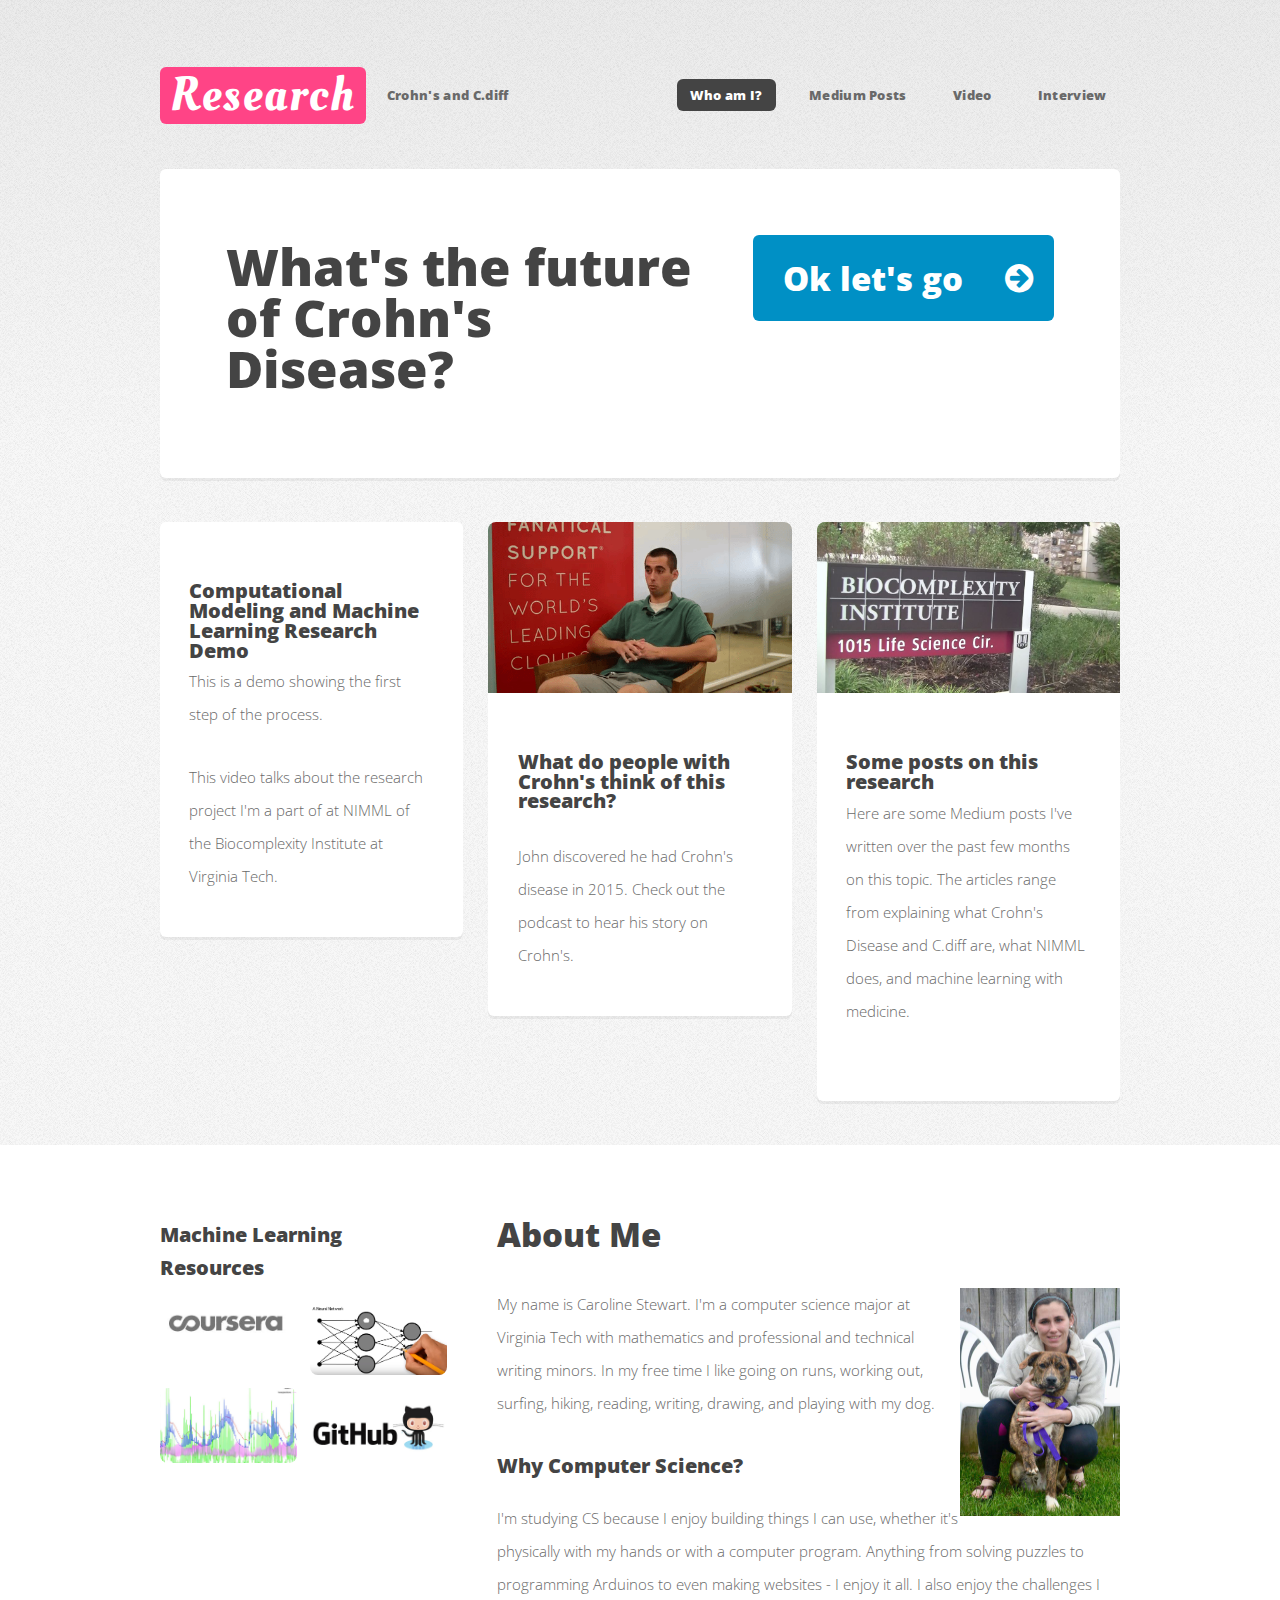
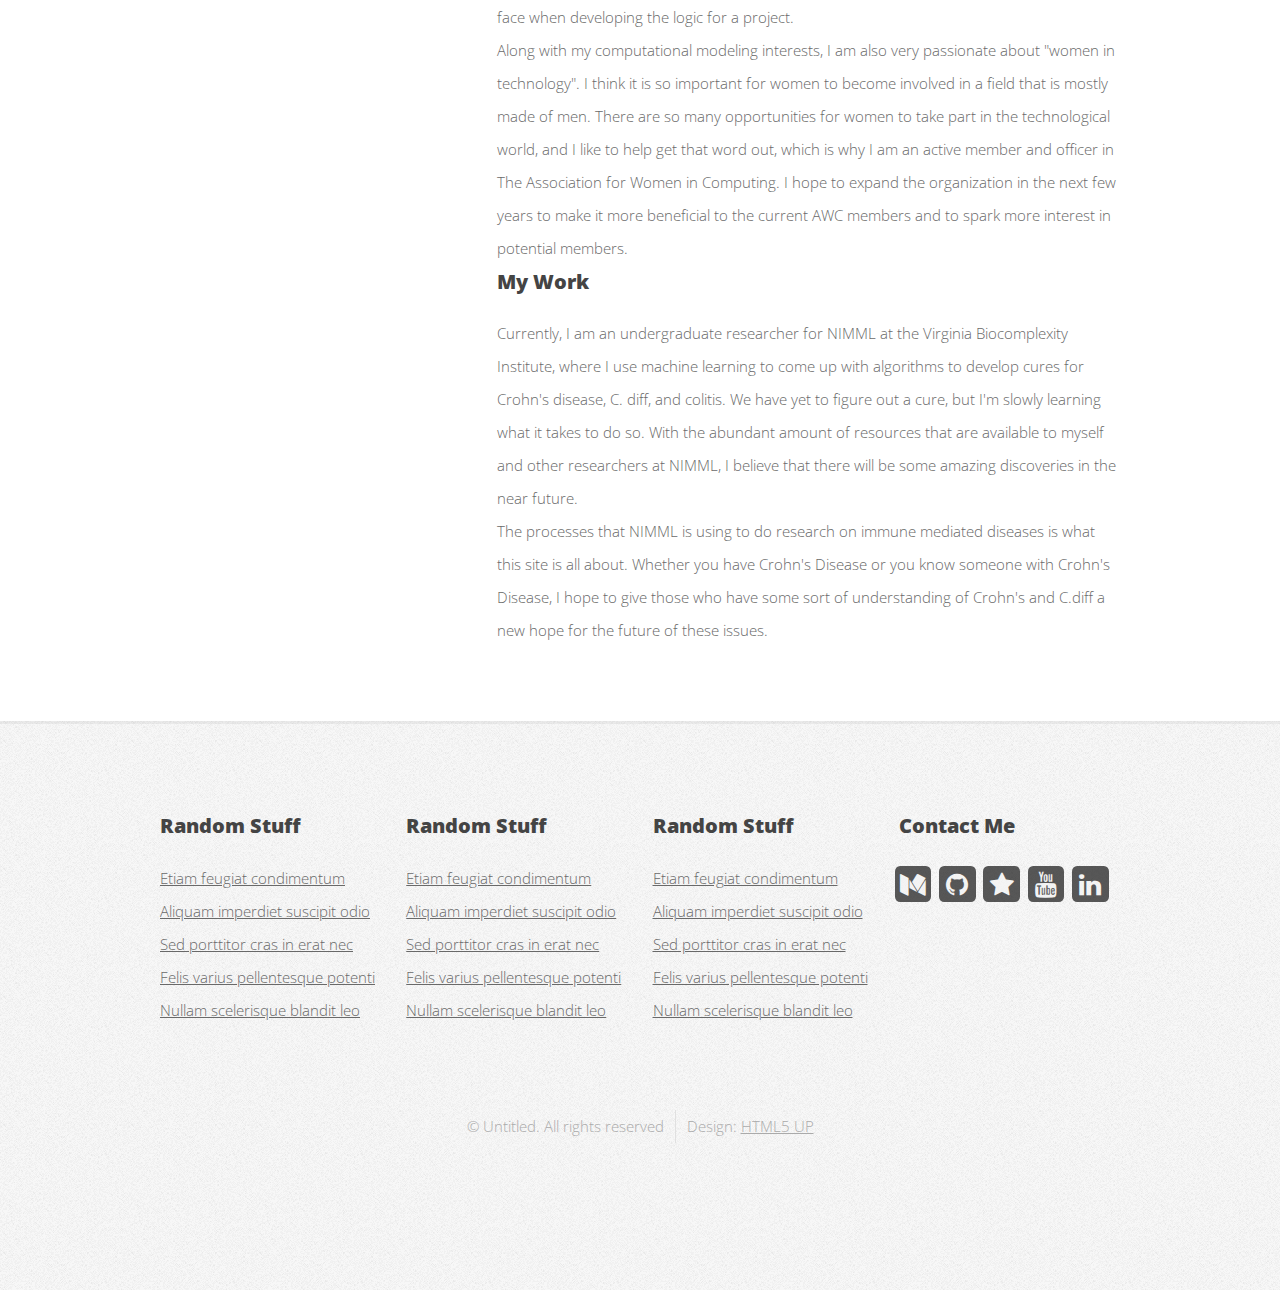
==== index.html @ f662be74 "jon gif" ====
<!DOCTYPE HTML>
<!--
	Caroline Stewart by HTML5 UP
	html5up.net | @ajlkn
	Free for personal and commercial use under the CCA 3.0 license (html5up.net/license)
-->
<html>
	<head>
		<title>Research in Machine Learning and Computational Modeling</title>
		<meta charset="utf-8" />
		<meta name="viewport" content="width=device-width, initial-scale=1" />
		<!--[if lte IE 8]><script src="assets/js/ie/html5shiv.js"></script><![endif]-->
		<link rel="stylesheet" href="assets/css/main.css" />
		<!--[if lte IE 8]><link rel="stylesheet" href="assets/css/ie8.css" /><![endif]-->
	</head>
	<body class="homepage">
		<div id="page-wrapper">

			<!-- Header -->
				<div id="header-wrapper">
					<header id="header" class="container">

						<!-- Logo -->
							<div id="logo">
								<h1><a href="index.html">Research</a></h1>
								<span>Crohn's and C.diff</span>
							</div>

						<!-- Nav -->
							<nav id="nav">
								<ul>
									<li class="current"><a href="#jump">Who am I?</a></li>
									<li>
										<a href="#">Medium Posts</a>
										<ul>
											<li><a href="medium1.html">Understanding IBD: Crohn’s Disease and C. diff</a></li>
											<li><a href="#">What is NIMML?</a></li>
											<li>
												<a href="#">Machine Learning and Medicine</a>
												<!--<ul>
													<li><a href="#">Lorem ipsum dolor</a></li>
													<li><a href="#">Phasellus consequat</a></li>
													<li><a href="#">Magna phasellus</a></li>
													<li><a href="#">Etiam dolore nisl</a></li>
												</ul>-->
											</li>
											<li><a href="#">Host Responses to C.diff</a></li>
											<li><a href="#">Research Summary: Tying It All Together</a></li>

										</ul>
									</li>
									<li><a href="left-sidebar.html">Video</a></li>
									<li><a href="right-sidebar.html">Interview</a></li>
									<!--<li><a href="no-sidebar.html">No Sidebar</a></li>-->
								</ul>
							</nav>

					</header>
				</div>

			<!-- Banner -->
				<div id="banner-wrapper">
					<div id="banner" class="box container">
						<div class="row">
							<div class="7u 12u(medium)">
								<h2>What's the future of Crohn's Disease?</h2>
							</div>
							<div class="5u 12u(medium)">
								<ul>
									<li><a href="#" class="button big icon fa-arrow-circle-right">Ok let's go</a></li>
									<!--<li><a href="#" class="button alt big icon fa-question-circle">More info</a></li>-->
								</ul>
							</div>
						</div>
					</div>
				</div>

			<!-- Features -->
				<div id="features-wrapper">
					<div class="container">
						<div class="row">
							<div class="4u 12u(medium)">

								<!-- Box -->
									<section class="box feature">
										<a href="#" class="image featured"><img src="images/fileparser.gif" alt="" /></a>
										<div class="inner">
											<header>
												<h2>Computational Modeling and Machine Learning Research Demo</h2>
												<p>This is a demo showing the first step of the process.</p>
											</header>
											<p>This video talks about the research project I'm a part of at NIMML of the Biocomplexity Institute at Virginia Tech.</p>
										</div>
									</section>

							</div>
							<div class="4u 12u(medium)">

								<!-- Box -->
									<section class="box feature">

										<a href="#" class="image featured"><img src="images/jon.gif" alt="" /></a>
										<div class="inner">
											<header>
												<h2>What do people with Crohn's think of this research?</h2>
												<!--<p>Listen to what John Volk has to say.</p>-->
											</header>
											<p>John discovered he had Crohn's disease in 2015. Check out the podcast to hear his story on Crohn's.</p>
										</div>
									</section>

							</div>
							<div class="4u 12u(medium)">

								<!-- Box -->
									<section class="box feature">
										<a href="#" class="image featured"><img src="images/VBI.JPG" alt=""></a>
										<div class="inner">
											<header>
												<h2>Some posts on this research</h2>
												<p>Here are some Medium posts I've written over the past few months on this topic. The articles range from explaining what Crohn's Disease and C.diff are, what NIMML does, and machine learning with medicine.</p>
											</header>
										</div>
									</section>

							</div>
						</div>
					</div>
				</div>

			<!-- Main -->
				<div id="main-wrapper">
					<div class="container">
						<div class="row 200%">
							<div class="4u 12u(medium)">

								<!-- Sidebar -->
									<div id="sidebar">
										<section class="widget thumbnails">
											<h3>Machine Learning Resources</h3>
											<div class="grid">
												<div class="row 50%">
													<div class="6u"><span title="Coursera Machine Learning Online Course"><a href="https://www.coursera.org/learn/machine-learning" target="_blank" class="image fit"><img src="images/coursera.JPG" alt="" /></a></span></div>
													<div class="6u"><span title="'What is machine learning?' YouTube Video"><a href="https://www.youtube.com/watch?v=WXHM_i-fgGo" target="_blank" class="image fit"><img src="images/youtube.JPG" alt="" /></a></span></div>
													<div class="6u"><span title="4 Self-Study Machine Learning Projects"><a href="http://machinelearningmastery.com/self-study-machine-learning-projects/" target="_blank" class="image fit"><img src="images/ML.JPG" alt="" /></a></span></div>
													<div class="6u"><span title="josephmisiti's 'Awesome Machine Learning' GitHub Blogs and Posts"><a href="https://github.com/josephmisiti/awesome-machine-learning" target="_blank" class="image fit"><img src="images/GH.png" alt="" /></a></span></div>

													<!--<div class="6u"><a href="#" class="image fit"><img src="images/pic06.jpg" alt="" /></a></div>-->
													<!--<div class="6u"><a href="#" class="image fit"><img src="images/pic07.jpg" alt="" /></a></div>
												</div>
											</div>
											<a href="#" class="button icon fa-file-text-o">More</a>-->
										</section>
									</div>

							</div>
							<div class="8u 12u(medium) important(medium)">

								<!-- Content -->
									<div id="content">
										<section class="last">
											<h2><A NAME="jump">About Me</A></h2>
											<p><img src="images/yogi.jpg" alt="Yogi" align="right" style="width:160px;height:228px;">My name is Caroline Stewart. I'm a computer science major at Virginia Tech with mathematics and professional and technical writing minors.
												In my free time I like going on runs, working out, surfing, hiking, reading, writing, drawing, and playing with my dog. <br>
											<h3>Why Computer Science?</h3>
											I'm studying CS because I enjoy building things I can use, whether it's physically with my hands or with a computer program.
											Anything from solving puzzles to programming Arduinos to even making websites - I enjoy it all.
											I also enjoy the challenges I face when developing the logic for a project.<br>
											Along with my computational modeling interests, I am also very passionate about "women in technology". I think it is so important for women to become involved in a field that is mostly made of men.
											There are so many opportunities for women to take part in the technological world, and I like to help get that word out, which is why I am an active member and officer in The Association for Women in Computing.
											I hope to expand the organization in the next few years to make it more beneficial to the current AWC members and to spark more interest in potential members. <br>
											<h3>My Work</h3>
								      Currently, I am an undergraduate researcher for NIMML at the Virginia Biocomplexity Institute, where I use machine learning to come up with algorithms to develop cures for Crohn's disease, C. diff, and colitis.
								      We have yet to figure out a cure, but I'm slowly learning what it takes to do so. With the abundant amount of resources that are available to myself and other researchers at NIMML, I believe that there will be some amazing discoveries in the near future.<br>
											The processes that NIMML is using to do research on immune mediated diseases is what this site is all about. Whether you have Crohn's Disease or you know someone with Crohn's Disease, I hope to give those who have some sort of understanding of Crohn's and C.diff a new hope for the future of these issues.
											</p>
											<!--<a href="#" class="button icon fa-arrow-circle-right">Continue Reading</a>-->
										</section>
									</div>

							</div>
						</div>
					</div>
				</div>

			<!-- Footer -->
				<div id="footer-wrapper">
					<footer id="footer" class="container">
						<div class="row">
							<div class="3u 6u(medium) 12u$(small)">

								<!-- Links -->
									<section class="widget links">
										<h3>Random Stuff</h3>
										<ul class="style2">
											<li><a href="#">Etiam feugiat condimentum</a></li>
											<li><a href="#">Aliquam imperdiet suscipit odio</a></li>
											<li><a href="#">Sed porttitor cras in erat nec</a></li>
											<li><a href="#">Felis varius pellentesque potenti</a></li>
											<li><a href="#">Nullam scelerisque blandit leo</a></li>
										</ul>
									</section>

							</div>
							<div class="3u 6u$(medium) 12u$(small)">

								<!-- Links -->
									<section class="widget links">
										<h3>Random Stuff</h3>
										<ul class="style2">
											<li><a href="#">Etiam feugiat condimentum</a></li>
											<li><a href="#">Aliquam imperdiet suscipit odio</a></li>
											<li><a href="#">Sed porttitor cras in erat nec</a></li>
											<li><a href="#">Felis varius pellentesque potenti</a></li>
											<li><a href="#">Nullam scelerisque blandit leo</a></li>
										</ul>
									</section>

							</div>
							<div class="3u 6u(medium) 12u$(small)">

								<!-- Links -->
									<section class="widget links">
										<h3>Random Stuff</h3>
										<ul class="style2">
											<li><a href="#">Etiam feugiat condimentum</a></li>
											<li><a href="#">Aliquam imperdiet suscipit odio</a></li>
											<li><a href="#">Sed porttitor cras in erat nec</a></li>
											<li><a href="#">Felis varius pellentesque potenti</a></li>
											<li><a href="#">Nullam scelerisque blandit leo</a></li>
										</ul>
									</section>

							</div>
							<div class="3u 6u$(medium) 12u$(small)">

								<!-- Contact -->
									<section class="widget contact last">
										<h3>Contact Me</h3>
										<ul>
											<li><a href="https://medium.com/@stewartca888" target="_blank" class="icon fa-medium"><span class="label">Twitter</span></a></li>
											<li><a href="https://github.com/scarol8" target="_blank" class="icon fa-github"><span class="label">GitHub</span></a></li>
											<li><a href="http://www.purpleocity.com/" target="_blank" class="icon fa-star"><span class="label">Personal Website</span></a></li>
											<li><a href="https://www.youtube.com/watch?v=AS0O5zpLHaY" target="_blank" class="icon fa-youtube"><span class="label">Youtube</span></a></li>
											<li><a href="https://www.linkedin.com/in/caroline-stewart-678530105" target="_blank" class="icon fa-linkedin"><span class="label">LinkedIn</span></a></li>
										</ul>
									</section>

							</div>
						</div>
						<div class="row">
							<div class="12u">
								<div id="copyright">
									<ul class="menu">
										<li>&copy; Untitled. All rights reserved</li><li>Design: <a href="http://html5up.net">HTML5 UP</a></li>
									</ul>
								</div>
							</div>
						</div>
					</footer>
				</div>

			</div>

		<!-- Scripts -->

			<script src="assets/js/jquery.min.js"></script>
			<script src="assets/js/jquery.dropotron.min.js"></script>
			<script src="assets/js/skel.min.js"></script>
			<script src="assets/js/util.js"></script>
			<!--[if lte IE 8]><script src="assets/js/ie/respond.min.js"></script><![endif]-->
			<script src="assets/js/main.js"></script>

	</body>
</html>
---- assets/css/main.css ----
@import url("font-awesome.min.css");
@import url("https://fonts.googleapis.com/css?family=Oleo+Script:400|Open+Sans:300,300italic,600,600italic,800");

/*
	Verti by HTML5 UP
	html5up.net | @ajlkn
	Free for personal and commercial use under the CCA 3.0 license (html5up.net/license)
*/

/* Reset */

	html, body, div, span, applet, object, iframe, h1, h2, h3, h4, h5, h6, p, blockquote, pre, a, abbr, acronym, address, big, cite, code, del, dfn, em, img, ins, kbd, q, s, samp, small, strike, strong, sub, sup, tt, var, b, u, i, center, dl, dt, dd, ol, ul, li, fieldset, form, label, legend, table, caption, tbody, tfoot, thead, tr, th, td, article, aside, canvas, details, embed, figure, figcaption, footer, header, hgroup, menu, nav, output, ruby, section, summary, time, mark, audio, video {
		margin: 0;
		padding: 0;
		border: 0;
		font-size: 100%;
		font: inherit;
		vertical-align: baseline;
	}

	article, aside, details, figcaption, figure, footer, header, hgroup, menu, nav, section {
		display: block;
	}

	body {
		line-height: 1;
	}

	ol, ul {
		list-style: none;
	}

	blockquote, q {
		quotes: none;
	}

	blockquote:before, blockquote:after, q:before, q:after {
		content: '';
		content: none;
	}

	table {
		border-collapse: collapse;
		border-spacing: 0;
	}

	body {
		-webkit-text-size-adjust: none;
	}

/* Box Model */

	*, *:before, *:after {
		-moz-box-sizing: border-box;
		-webkit-box-sizing: border-box;
		box-sizing: border-box;
	}

/* Containers */

	.container {
		margin-left: auto;
		margin-right: auto;
	}

	.container.\31 25\25 {
		width: 100%;
		max-width: 1750px;
		min-width: 1400px;
	}

	.container.\37 5\25 {
		width: 1050px;
	}

	.container.\35 0\25 {
		width: 700px;
	}

	.container.\32 5\25 {
		width: 350px;
	}

	.container {
		width: 1400px;
	}

	@media screen and (max-width: 1680px) {

		.container.\31 25\25 {
			width: 100%;
			max-width: 1500px;
			min-width: 1200px;
		}

		.container.\37 5\25 {
			width: 900px;
		}

		.container.\35 0\25 {
			width: 600px;
		}

		.container.\32 5\25 {
			width: 300px;
		}

		.container {
			width: 1200px;
		}

	}

	@media screen and (max-width: 1280px) {

		.container.\31 25\25 {
			width: 100%;
			max-width: 1200px;
			min-width: 960px;
		}

		.container.\37 5\25 {
			width: 720px;
		}

		.container.\35 0\25 {
			width: 480px;
		}

		.container.\32 5\25 {
			width: 240px;
		}

		.container {
			width: 960px;
		}

	}

	@media screen and (max-width: 980px) {

		.container.\31 25\25 {
			width: 100%;
			max-width: 112.5%;
			min-width: 90%;
		}

		.container.\37 5\25 {
			width: 67.5%;
		}

		.container.\35 0\25 {
			width: 45%;
		}

		.container.\32 5\25 {
			width: 22.5%;
		}

		.container {
			width: 90% !important;
		}

	}

	@media screen and (max-width: 736px) {

		.container.\31 25\25 {
			width: 100%;
			max-width: 125%;
			min-width: 100%;
		}

		.container.\37 5\25 {
			width: 75%;
		}

		.container.\35 0\25 {
			width: 50%;
		}

		.container.\32 5\25 {
			width: 25%;
		}

		.container {
			width: 100% !important;
		}

	}

/* Grid */

	.row {
		border-bottom: solid 1px transparent;
		-moz-box-sizing: border-box;
		-webkit-box-sizing: border-box;
		box-sizing: border-box;
	}

	.row > * {
		float: left;
		-moz-box-sizing: border-box;
		-webkit-box-sizing: border-box;
		box-sizing: border-box;
	}

	.row:after, .row:before {
		content: '';
		display: block;
		clear: both;
		height: 0;
	}

	.row.uniform > * > :first-child {
		margin-top: 0;
	}

	.row.uniform > * > :last-child {
		margin-bottom: 0;
	}

	.row.\30 \25 > * {
		padding: 0px 0 0 0px;
	}

	.row.\30 \25 {
		margin: 0px 0 -1px 0px;
	}

	.row.uniform.\30 \25 > * {
		padding: 0px 0 0 0px;
	}

	.row.uniform.\30 \25 {
		margin: 0px 0 -1px 0px;
	}

	.row > * {
		padding: 40px 0 0 40px;
	}

	.row {
		margin: -40px 0 -1px -40px;
	}

	.row.uniform > * {
		padding: 40px 0 0 40px;
	}

	.row.uniform {
		margin: -40px 0 -1px -40px;
	}

	.row.\32 00\25 > * {
		padding: 80px 0 0 80px;
	}

	.row.\32 00\25 {
		margin: -80px 0 -1px -80px;
	}

	.row.uniform.\32 00\25 > * {
		padding: 80px 0 0 80px;
	}

	.row.uniform.\32 00\25 {
		margin: -80px 0 -1px -80px;
	}

	.row.\31 50\25 > * {
		padding: 60px 0 0 60px;
	}

	.row.\31 50\25 {
		margin: -60px 0 -1px -60px;
	}

	.row.uniform.\31 50\25 > * {
		padding: 60px 0 0 60px;
	}

	.row.uniform.\31 50\25 {
		margin: -60px 0 -1px -60px;
	}

	.row.\35 0\25 > * {
		padding: 20px 0 0 20px;
	}

	.row.\35 0\25 {
		margin: -20px 0 -1px -20px;
	}

	.row.uniform.\35 0\25 > * {
		padding: 20px 0 0 20px;
	}

	.row.uniform.\35 0\25 {
		margin: -20px 0 -1px -20px;
	}

	.row.\32 5\25 > * {
		padding: 10px 0 0 10px;
	}

	.row.\32 5\25 {
		margin: -10px 0 -1px -10px;
	}

	.row.uniform.\32 5\25 > * {
		padding: 10px 0 0 10px;
	}

	.row.uniform.\32 5\25 {
		margin: -10px 0 -1px -10px;
	}

	.\31 2u, .\31 2u\24 {
		width: 100%;
		clear: none;
		margin-left: 0;
	}

	.\31 1u, .\31 1u\24 {
		width: 91.6666666667%;
		clear: none;
		margin-left: 0;
	}

	.\31 0u, .\31 0u\24 {
		width: 83.3333333333%;
		clear: none;
		margin-left: 0;
	}

	.\39 u, .\39 u\24 {
		width: 75%;
		clear: none;
		margin-left: 0;
	}

	.\38 u, .\38 u\24 {
		width: 66.6666666667%;
		clear: none;
		margin-left: 0;
	}

	.\37 u, .\37 u\24 {
		width: 58.3333333333%;
		clear: none;
		margin-left: 0;
	}

	.\36 u, .\36 u\24 {
		width: 50%;
		clear: none;
		margin-left: 0;
	}

	.\35 u, .\35 u\24 {
		width: 41.6666666667%;
		clear: none;
		margin-left: 0;
	}

	.\34 u, .\34 u\24 {
		width: 33.3333333333%;
		clear: none;
		margin-left: 0;
	}

	.\33 u, .\33 u\24 {
		width: 25%;
		clear: none;
		margin-left: 0;
	}

	.\32 u, .\32 u\24 {
		width: 16.6666666667%;
		clear: none;
		margin-left: 0;
	}

	.\31 u, .\31 u\24 {
		width: 8.3333333333%;
		clear: none;
		margin-left: 0;
	}

	.\31 2u\24 + *,
	.\31 1u\24 + *,
	.\31 0u\24 + *,
	.\39 u\24 + *,
	.\38 u\24 + *,
	.\37 u\24 + *,
	.\36 u\24 + *,
	.\35 u\24 + *,
	.\34 u\24 + *,
	.\33 u\24 + *,
	.\32 u\24 + *,
	.\31 u\24 + * {
		clear: left;
	}

	.\-11u {
		margin-left: 91.66667%;
	}

	.\-10u {
		margin-left: 83.33333%;
	}

	.\-9u {
		margin-left: 75%;
	}

	.\-8u {
		margin-left: 66.66667%;
	}

	.\-7u {
		margin-left: 58.33333%;
	}

	.\-6u {
		margin-left: 50%;
	}

	.\-5u {
		margin-left: 41.66667%;
	}

	.\-4u {
		margin-left: 33.33333%;
	}

	.\-3u {
		margin-left: 25%;
	}

	.\-2u {
		margin-left: 16.66667%;
	}

	.\-1u {
		margin-left: 8.33333%;
	}

	@media screen and (max-width: 1680px) {

		.row > * {
			padding: 40px 0 0 40px;
		}

		.row {
			margin: -40px 0 -1px -40px;
		}

		.row.uniform > * {
			padding: 40px 0 0 40px;
		}

		.row.uniform {
			margin: -40px 0 -1px -40px;
		}

		.row.\32 00\25 > * {
			padding: 80px 0 0 80px;
		}

		.row.\32 00\25 {
			margin: -80px 0 -1px -80px;
		}

		.row.uniform.\32 00\25 > * {
			padding: 80px 0 0 80px;
		}

		.row.uniform.\32 00\25 {
			margin: -80px 0 -1px -80px;
		}

		.row.\31 50\25 > * {
			padding: 60px 0 0 60px;
		}

		.row.\31 50\25 {
			margin: -60px 0 -1px -60px;
		}

		.row.uniform.\31 50\25 > * {
			padding: 60px 0 0 60px;
		}

		.row.uniform.\31 50\25 {
			margin: -60px 0 -1px -60px;
		}

		.row.\35 0\25 > * {
			padding: 20px 0 0 20px;
		}

		.row.\35 0\25 {
			margin: -20px 0 -1px -20px;
		}

		.row.uniform.\35 0\25 > * {
			padding: 20px 0 0 20px;
		}

		.row.uniform.\35 0\25 {
			margin: -20px 0 -1px -20px;
		}

		.row.\32 5\25 > * {
			padding: 10px 0 0 10px;
		}

		.row.\32 5\25 {
			margin: -10px 0 -1px -10px;
		}

		.row.uniform.\32 5\25 > * {
			padding: 10px 0 0 10px;
		}

		.row.uniform.\32 5\25 {
			margin: -10px 0 -1px -10px;
		}

		.\31 2u\28xlarge\29, .\31 2u\24\28xlarge\29 {
			width: 100%;
			clear: none;
			margin-left: 0;
		}

		.\31 1u\28xlarge\29, .\31 1u\24\28xlarge\29 {
			width: 91.6666666667%;
			clear: none;
			margin-left: 0;
		}

		.\31 0u\28xlarge\29, .\31 0u\24\28xlarge\29 {
			width: 83.3333333333%;
			clear: none;
			margin-left: 0;
		}

		.\39 u\28xlarge\29, .\39 u\24\28xlarge\29 {
			width: 75%;
			clear: none;
			margin-left: 0;
		}

		.\38 u\28xlarge\29, .\38 u\24\28xlarge\29 {
			width: 66.6666666667%;
			clear: none;
			margin-left: 0;
		}

		.\37 u\28xlarge\29, .\37 u\24\28xlarge\29 {
			width: 58.3333333333%;
			clear: none;
			margin-left: 0;
		}

		.\36 u\28xlarge\29, .\36 u\24\28xlarge\29 {
			width: 50%;
			clear: none;
			margin-left: 0;
		}

		.\35 u\28xlarge\29, .\35 u\24\28xlarge\29 {
			width: 41.6666666667%;
			clear: none;
			margin-left: 0;
		}

		.\34 u\28xlarge\29, .\34 u\24\28xlarge\29 {
			width: 33.3333333333%;
			clear: none;
			margin-left: 0;
		}

		.\33 u\28xlarge\29, .\33 u\24\28xlarge\29 {
			width: 25%;
			clear: none;
			margin-left: 0;
		}

		.\32 u\28xlarge\29, .\32 u\24\28xlarge\29 {
			width: 16.6666666667%;
			clear: none;
			margin-left: 0;
		}

		.\31 u\28xlarge\29, .\31 u\24\28xlarge\29 {
			width: 8.3333333333%;
			clear: none;
			margin-left: 0;
		}

		.\31 2u\24\28xlarge\29 + *,
		.\31 1u\24\28xlarge\29 + *,
		.\31 0u\24\28xlarge\29 + *,
		.\39 u\24\28xlarge\29 + *,
		.\38 u\24\28xlarge\29 + *,
		.\37 u\24\28xlarge\29 + *,
		.\36 u\24\28xlarge\29 + *,
		.\35 u\24\28xlarge\29 + *,
		.\34 u\24\28xlarge\29 + *,
		.\33 u\24\28xlarge\29 + *,
		.\32 u\24\28xlarge\29 + *,
		.\31 u\24\28xlarge\29 + * {
			clear: left;
		}

		.\-11u\28xlarge\29 {
			margin-left: 91.66667%;
		}

		.\-10u\28xlarge\29 {
			margin-left: 83.33333%;
		}

		.\-9u\28xlarge\29 {
			margin-left: 75%;
		}

		.\-8u\28xlarge\29 {
			margin-left: 66.66667%;
		}

		.\-7u\28xlarge\29 {
			margin-left: 58.33333%;
		}

		.\-6u\28xlarge\29 {
			margin-left: 50%;
		}

		.\-5u\28xlarge\29 {
			margin-left: 41.66667%;
		}

		.\-4u\28xlarge\29 {
			margin-left: 33.33333%;
		}

		.\-3u\28xlarge\29 {
			margin-left: 25%;
		}

		.\-2u\28xlarge\29 {
			margin-left: 16.66667%;
		}

		.\-1u\28xlarge\29 {
			margin-left: 8.33333%;
		}

	}

	@media screen and (max-width: 1280px) {

		.row > * {
			padding: 25px 0 0 25px;
		}

		.row {
			margin: -25px 0 -1px -25px;
		}

		.row.uniform > * {
			padding: 25px 0 0 25px;
		}

		.row.uniform {
			margin: -25px 0 -1px -25px;
		}

		.row.\32 00\25 > * {
			padding: 50px 0 0 50px;
		}

		.row.\32 00\25 {
			margin: -50px 0 -1px -50px;
		}

		.row.uniform.\32 00\25 > * {
			padding: 50px 0 0 50px;
		}

		.row.uniform.\32 00\25 {
			margin: -50px 0 -1px -50px;
		}

		.row.\31 50\25 > * {
			padding: 37.5px 0 0 37.5px;
		}

		.row.\31 50\25 {
			margin: -37.5px 0 -1px -37.5px;
		}

		.row.uniform.\31 50\25 > * {
			padding: 37.5px 0 0 37.5px;
		}

		.row.uniform.\31 50\25 {
			margin: -37.5px 0 -1px -37.5px;
		}

		.row.\35 0\25 > * {
			padding: 12.5px 0 0 12.5px;
		}

		.row.\35 0\25 {
			margin: -12.5px 0 -1px -12.5px;
		}

		.row.uniform.\35 0\25 > * {
			padding: 12.5px 0 0 12.5px;
		}

		.row.uniform.\35 0\25 {
			margin: -12.5px 0 -1px -12.5px;
		}

		.row.\32 5\25 > * {
			padding: 6.25px 0 0 6.25px;
		}

		.row.\32 5\25 {
			margin: -6.25px 0 -1px -6.25px;
		}

		.row.uniform.\32 5\25 > * {
			padding: 6.25px 0 0 6.25px;
		}

		.row.uniform.\32 5\25 {
			margin: -6.25px 0 -1px -6.25px;
		}

		.\31 2u\28large\29, .\31 2u\24\28large\29 {
			width: 100%;
			clear: none;
			margin-left: 0;
		}

		.\31 1u\28large\29, .\31 1u\24\28large\29 {
			width: 91.6666666667%;
			clear: none;
			margin-left: 0;
		}

		.\31 0u\28large\29, .\31 0u\24\28large\29 {
			width: 83.3333333333%;
			clear: none;
			margin-left: 0;
		}

		.\39 u\28large\29, .\39 u\24\28large\29 {
			width: 75%;
			clear: none;
			margin-left: 0;
		}

		.\38 u\28large\29, .\38 u\24\28large\29 {
			width: 66.6666666667%;
			clear: none;
			margin-left: 0;
		}

		.\37 u\28large\29, .\37 u\24\28large\29 {
			width: 58.3333333333%;
			clear: none;
			margin-left: 0;
		}

		.\36 u\28large\29, .\36 u\24\28large\29 {
			width: 50%;
			clear: none;
			margin-left: 0;
		}

		.\35 u\28large\29, .\35 u\24\28large\29 {
			width: 41.6666666667%;
			clear: none;
			margin-left: 0;
		}

		.\34 u\28large\29, .\34 u\24\28large\29 {
			width: 33.3333333333%;
			clear: none;
			margin-left: 0;
		}

		.\33 u\28large\29, .\33 u\24\28large\29 {
			width: 25%;
			clear: none;
			margin-left: 0;
		}

		.\32 u\28large\29, .\32 u\24\28large\29 {
			width: 16.6666666667%;
			clear: none;
			margin-left: 0;
		}

		.\31 u\28large\29, .\31 u\24\28large\29 {
			width: 8.3333333333%;
			clear: none;
			margin-left: 0;
		}

		.\31 2u\24\28large\29 + *,
		.\31 1u\24\28large\29 + *,
		.\31 0u\24\28large\29 + *,
		.\39 u\24\28large\29 + *,
		.\38 u\24\28large\29 + *,
		.\37 u\24\28large\29 + *,
		.\36 u\24\28large\29 + *,
		.\35 u\24\28large\29 + *,
		.\34 u\24\28large\29 + *,
		.\33 u\24\28large\29 + *,
		.\32 u\24\28large\29 + *,
		.\31 u\24\28large\29 + * {
			clear: left;
		}

		.\-11u\28large\29 {
			margin-left: 91.66667%;
		}

		.\-10u\28large\29 {
			margin-left: 83.33333%;
		}

		.\-9u\28large\29 {
			margin-left: 75%;
		}

		.\-8u\28large\29 {
			margin-left: 66.66667%;
		}

		.\-7u\28large\29 {
			margin-left: 58.33333%;
		}

		.\-6u\28large\29 {
			margin-left: 50%;
		}

		.\-5u\28large\29 {
			margin-left: 41.66667%;
		}

		.\-4u\28large\29 {
			margin-left: 33.33333%;
		}

		.\-3u\28large\29 {
			margin-left: 25%;
		}

		.\-2u\28large\29 {
			margin-left: 16.66667%;
		}

		.\-1u\28large\29 {
			margin-left: 8.33333%;
		}

	}

	@media screen and (max-width: 980px) {

		.row > * {
			padding: 25px 0 0 25px;
		}

		.row {
			margin: -25px 0 -1px -25px;
		}

		.row.uniform > * {
			padding: 25px 0 0 25px;
		}

		.row.uniform {
			margin: -25px 0 -1px -25px;
		}

		.row.\32 00\25 > * {
			padding: 50px 0 0 50px;
		}

		.row.\32 00\25 {
			margin: -50px 0 -1px -50px;
		}

		.row.uniform.\32 00\25 > * {
			padding: 50px 0 0 50px;
		}

		.row.uniform.\32 00\25 {
			margin: -50px 0 -1px -50px;
		}

		.row.\31 50\25 > * {
			padding: 37.5px 0 0 37.5px;
		}

		.row.\31 50\25 {
			margin: -37.5px 0 -1px -37.5px;
		}

		.row.uniform.\31 50\25 > * {
			padding: 37.5px 0 0 37.5px;
		}

		.row.uniform.\31 50\25 {
			margin: -37.5px 0 -1px -37.5px;
		}

		.row.\35 0\25 > * {
			padding: 12.5px 0 0 12.5px;
		}

		.row.\35 0\25 {
			margin: -12.5px 0 -1px -12.5px;
		}

		.row.uniform.\35 0\25 > * {
			padding: 12.5px 0 0 12.5px;
		}

		.row.uniform.\35 0\25 {
			margin: -12.5px 0 -1px -12.5px;
		}

		.row.\32 5\25 > * {
			padding: 6.25px 0 0 6.25px;
		}

		.row.\32 5\25 {
			margin: -6.25px 0 -1px -6.25px;
		}

		.row.uniform.\32 5\25 > * {
			padding: 6.25px 0 0 6.25px;
		}

		.row.uniform.\32 5\25 {
			margin: -6.25px 0 -1px -6.25px;
		}

		.\31 2u\28medium\29, .\31 2u\24\28medium\29 {
			width: 100%;
			clear: none;
			margin-left: 0;
		}

		.\31 1u\28medium\29, .\31 1u\24\28medium\29 {
			width: 91.6666666667%;
			clear: none;
			margin-left: 0;
		}

		.\31 0u\28medium\29, .\31 0u\24\28medium\29 {
			width: 83.3333333333%;
			clear: none;
			margin-left: 0;
		}

		.\39 u\28medium\29, .\39 u\24\28medium\29 {
			width: 75%;
			clear: none;
			margin-left: 0;
		}

		.\38 u\28medium\29, .\38 u\24\28medium\29 {
			width: 66.6666666667%;
			clear: none;
			margin-left: 0;
		}

		.\37 u\28medium\29, .\37 u\24\28medium\29 {
			width: 58.3333333333%;
			clear: none;
			margin-left: 0;
		}

		.\36 u\28medium\29, .\36 u\24\28medium\29 {
			width: 50%;
			clear: none;
			margin-left: 0;
		}

		.\35 u\28medium\29, .\35 u\24\28medium\29 {
			width: 41.6666666667%;
			clear: none;
			margin-left: 0;
		}

		.\34 u\28medium\29, .\34 u\24\28medium\29 {
			width: 33.3333333333%;
			clear: none;
			margin-left: 0;
		}

		.\33 u\28medium\29, .\33 u\24\28medium\29 {
			width: 25%;
			clear: none;
			margin-left: 0;
		}

		.\32 u\28medium\29, .\32 u\24\28medium\29 {
			width: 16.6666666667%;
			clear: none;
			margin-left: 0;
		}

		.\31 u\28medium\29, .\31 u\24\28medium\29 {
			width: 8.3333333333%;
			clear: none;
			margin-left: 0;
		}

		.\31 2u\24\28medium\29 + *,
		.\31 1u\24\28medium\29 + *,
		.\31 0u\24\28medium\29 + *,
		.\39 u\24\28medium\29 + *,
		.\38 u\24\28medium\29 + *,
		.\37 u\24\28medium\29 + *,
		.\36 u\24\28medium\29 + *,
		.\35 u\24\28medium\29 + *,
		.\34 u\24\28medium\29 + *,
		.\33 u\24\28medium\29 + *,
		.\32 u\24\28medium\29 + *,
		.\31 u\24\28medium\29 + * {
			clear: left;
		}

		.\-11u\28medium\29 {
			margin-left: 91.66667%;
		}

		.\-10u\28medium\29 {
			margin-left: 83.33333%;
		}

		.\-9u\28medium\29 {
			margin-left: 75%;
		}

		.\-8u\28medium\29 {
			margin-left: 66.66667%;
		}

		.\-7u\28medium\29 {
			margin-left: 58.33333%;
		}

		.\-6u\28medium\29 {
			margin-left: 50%;
		}

		.\-5u\28medium\29 {
			margin-left: 41.66667%;
		}

		.\-4u\28medium\29 {
			margin-left: 33.33333%;
		}

		.\-3u\28medium\29 {
			margin-left: 25%;
		}

		.\-2u\28medium\29 {
			margin-left: 16.66667%;
		}

		.\-1u\28medium\29 {
			margin-left: 8.33333%;
		}

	}

	@media screen and (max-width: 736px) {

		.row > * {
			padding: 20px 0 0 20px;
		}

		.row {
			margin: -20px 0 -1px -20px;
		}

		.row.uniform > * {
			padding: 20px 0 0 20px;
		}

		.row.uniform {
			margin: -20px 0 -1px -20px;
		}

		.row.\32 00\25 > * {
			padding: 40px 0 0 40px;
		}

		.row.\32 00\25 {
			margin: -40px 0 -1px -40px;
		}

		.row.uniform.\32 00\25 > * {
			padding: 40px 0 0 40px;
		}

		.row.uniform.\32 00\25 {
			margin: -40px 0 -1px -40px;
		}

		.row.\31 50\25 > * {
			padding: 30px 0 0 30px;
		}

		.row.\31 50\25 {
			margin: -30px 0 -1px -30px;
		}

		.row.uniform.\31 50\25 > * {
			padding: 30px 0 0 30px;
		}

		.row.uniform.\31 50\25 {
			margin: -30px 0 -1px -30px;
		}

		.row.\35 0\25 > * {
			padding: 10px 0 0 10px;
		}

		.row.\35 0\25 {
			margin: -10px 0 -1px -10px;
		}

		.row.uniform.\35 0\25 > * {
			padding: 10px 0 0 10px;
		}

		.row.uniform.\35 0\25 {
			margin: -10px 0 -1px -10px;
		}

		.row.\32 5\25 > * {
			padding: 5px 0 0 5px;
		}

		.row.\32 5\25 {
			margin: -5px 0 -1px -5px;
		}

		.row.uniform.\32 5\25 > * {
			padding: 5px 0 0 5px;
		}

		.row.uniform.\32 5\25 {
			margin: -5px 0 -1px -5px;
		}

		.\31 2u\28small\29, .\31 2u\24\28small\29 {
			width: 100%;
			clear: none;
			margin-left: 0;
		}

		.\31 1u\28small\29, .\31 1u\24\28small\29 {
			width: 91.6666666667%;
			clear: none;
			margin-left: 0;
		}

		.\31 0u\28small\29, .\31 0u\24\28small\29 {
			width: 83.3333333333%;
			clear: none;
			margin-left: 0;
		}

		.\39 u\28small\29, .\39 u\24\28small\29 {
			width: 75%;
			clear: none;
			margin-left: 0;
		}

		.\38 u\28small\29, .\38 u\24\28small\29 {
			width: 66.6666666667%;
			clear: none;
			margin-left: 0;
		}

		.\37 u\28small\29, .\37 u\24\28small\29 {
			width: 58.3333333333%;
			clear: none;
			margin-left: 0;
		}

		.\36 u\28small\29, .\36 u\24\28small\29 {
			width: 50%;
			clear: none;
			margin-left: 0;
		}

		.\35 u\28small\29, .\35 u\24\28small\29 {
			width: 41.6666666667%;
			clear: none;
			margin-left: 0;
		}

		.\34 u\28small\29, .\34 u\24\28small\29 {
			width: 33.3333333333%;
			clear: none;
			margin-left: 0;
		}

		.\33 u\28small\29, .\33 u\24\28small\29 {
			width: 25%;
			clear: none;
			margin-left: 0;
		}

		.\32 u\28small\29, .\32 u\24\28small\29 {
			width: 16.6666666667%;
			clear: none;
			margin-left: 0;
		}

		.\31 u\28small\29, .\31 u\24\28small\29 {
			width: 8.3333333333%;
			clear: none;
			margin-left: 0;
		}

		.\31 2u\24\28small\29 + *,
		.\31 1u\24\28small\29 + *,
		.\31 0u\24\28small\29 + *,
		.\39 u\24\28small\29 + *,
		.\38 u\24\28small\29 + *,
		.\37 u\24\28small\29 + *,
		.\36 u\24\28small\29 + *,
		.\35 u\24\28small\29 + *,
		.\34 u\24\28small\29 + *,
		.\33 u\24\28small\29 + *,
		.\32 u\24\28small\29 + *,
		.\31 u\24\28small\29 + * {
			clear: left;
		}

		.\-11u\28small\29 {
			margin-left: 91.66667%;
		}

		.\-10u\28small\29 {
			margin-left: 83.33333%;
		}

		.\-9u\28small\29 {
			margin-left: 75%;
		}

		.\-8u\28small\29 {
			margin-left: 66.66667%;
		}

		.\-7u\28small\29 {
			margin-left: 58.33333%;
		}

		.\-6u\28small\29 {
			margin-left: 50%;
		}

		.\-5u\28small\29 {
			margin-left: 41.66667%;
		}

		.\-4u\28small\29 {
			margin-left: 33.33333%;
		}

		.\-3u\28small\29 {
			margin-left: 25%;
		}

		.\-2u\28small\29 {
			margin-left: 16.66667%;
		}

		.\-1u\28small\29 {
			margin-left: 8.33333%;
		}

	}

/* Basic */

	@-ms-viewport {
		width: device-width;
	}

	body {
		background-image: -moz-linear-gradient(top, rgba(0, 0, 0, 0.05), rgba(0, 0, 0, 0)), url("images/bg01.png");
		background-image: -webkit-linear-gradient(top, rgba(0, 0, 0, 0.05), rgba(0, 0, 0, 0)), url("images/bg01.png");
		background-image: -ms-linear-gradient(top, rgba(0, 0, 0, 0.05), rgba(0, 0, 0, 0)), url("images/bg01.png");
		background-image: linear-gradient(top, rgba(0, 0, 0, 0.05), rgba(0, 0, 0, 0)), url("images/bg01.png");
		background-color: #f7f7f7;
		background-position: top left, top left;
		background-repeat: repeat-x, repeat;
		background-size: 100% 30em, auto;
		font-family: 'Open Sans', sans-serif;
		font-size: 13pt;
		color: #696969;
		font-weight: 300;
		line-height: 2.25em;
	}

		body.is-loading * {
			-moz-transition: none !important;
			-webkit-transition: none !important;
			-ms-transition: none !important;
			transition: none !important;
			-moz-animation: none !important;
			-webkit-animation: none !important;
			-ms-animation: none !important;
			animation: none !important;
		}

	input, select, textarea {
		font-family: 'Open Sans', sans-serif;
		font-size: 13pt;
		color: #696969;
		font-weight: 300;
		line-height: 2.25em;
	}

	a {
		color: #0090c5;
		text-decoration: underline;
	}

		a:hover {
			text-decoration: none;
		}

	h1, h2, h3, h4, h5, h6 {
		color: #444;
		font-weight: 800;
	}

		h1 a, h2 a, h3 a, h4 a, h5 a, h6 a {
			color: inherit;
			text-decoration: none;
			outline: 0;
		}

	h2 {
		font-size: 2.25em;
		margin: 0 0 1.1em 0;
		line-height: 1em;
	}

	h3 {
		font-size: 1.35em;
		margin: 0 0 1em 0;
	}

	b, strong {
		font-weight: 600;
		color: #444;
	}

	i, em {
		font-style: italic;
	}

	br.clear {
		clear: both;
	}

	sub {
		position: relative;
		top: 0.5em;
		font-size: 0.8em;
	}

	sup {
		position: relative;
		top: -0.5em;
		font-size: 0.8em;
	}

	hr {
		border: 0;
		border-top: solid 1px #eee;
	}

	blockquote {
		border-left: solid 0.5em #eee;
		padding: 1em 0 1em 2em;
		font-style: italic;
	}

	p, ul, ol, dl, table {
		margin-bottom: 2em;
	}

/* Section/Article */

	section, article {
		margin-bottom: 5em;
	}

	section > :last-child,
	article > :last-child,
	section:last-child,
	article:last-child {
		margin-bottom: 0;
	}

	header {
		margin: 0 0 2em 0;
	}

		header h2, header h3 {
			margin: 0 0 0.25em 0;
		}

		header p {
			margin: 0;
		}

	footer {
		margin: 2.5em 0 0 0;
	}

/* Forms */

	form label {
		display: block;
		font-weight: 800;
		margin: 0 0 1em 0;
		font-size: 0.8em;
		color: #444;
	}

	form input[type="text"],
	form input[type="email"],
	form input[type="password"],
	form select,
	form textarea {
		-webkit-appearance: none;
		display: block;
		width: 100%;
		border-radius: 8px;
		border: solid 1px #eee;
	}

		form input[type="text"]:focus,
		form input[type="email"]:focus,
		form input[type="password"]:focus,
		form select:focus,
		form textarea:focus {
			border-color: #0090c5;
		}

	form input[type="text"],
	form input[type="email"],
	form input[type="password"] {
		line-height: 3em;
		padding: 0 1em;
	}

	form select {
		line-height: 3em;
		padding: 0 1em;
	}

	form textarea {
		min-height: 9em;
		padding: 1em;
	}

	form .formerize-placeholder {
		color: #555 !important;
	}

	form ::-webkit-input-placeholder {
		color: #555 !important;
	}

	form :-moz-placeholder {
		color: #555 !important;
	}

	form ::-moz-placeholder {
		color: #555 !important;
	}

	form :-ms-input-placeholder {
		color: #555 !important;
	}

	form ::-moz-focus-inner {
		border: 0;
	}

/* Tables */

	table {
		width: 100%;
	}

		table.default {
			width: 100%;
		}

			table.default tr {
				border-top: solid 1px #eee;
			}

				table.default tr:first-child {
					border-top: 0;
				}

			table.default td {
				padding: 0.5em 1em 0.5em 1em;
			}

			table.default th {
				text-align: left;
				padding: 0.5em 1em 0.5em 1em;
				font-weight: 800;
				margin: 0 0 1em 0;
			}

			table.default thead {
				background: #404248;
				color: #fff;
			}

/* Image */

	.image {
		display: inline-block;
		outline: 0;
	}

		.image img {
			display: block;
			width: 100%;
			border-radius: 8px;
		}

		.image.fit {
			display: block;
			width: 100%;
		}

		.image.featured {
			display: block;
			width: 100%;
			margin: 0 0 2.5em 0;
		}

		.image.left {
			float: left;
			margin: 0 2em 2em 0;
		}

		.image.centered {
			display: block;
			margin: 0 0 2.5em 0;
		}

			.image.centered img {
				margin: 0 auto;
				width: auto;
			}

/* Button */

	input[type="button"],
	input[type="submit"],
	input[type="reset"],
	button,
	.button {
		-moz-transition: background-color .25s ease-in-out;
		-webkit-transition: background-color .25s ease-in-out;
		-ms-transition: background-color .25s ease-in-out;
		transition: background-color .25s ease-in-out;
		-webkit-appearance: none;
		position: relative;
		display: inline-block;
		background: #0090c5;
		color: #fff;
		text-decoration: none;
		border-radius: 6px;
		font-weight: 800;
		outline: 0;
		border: 0;
		cursor: pointer;
		font-size: 1.35em;
		padding: 0.6em 1.5em;
	}

		input[type="button"].icon:before,
		input[type="submit"].icon:before,
		input[type="reset"].icon:before,
		button.icon:before,
		.button.icon:before {
			position: relative;
			margin-right: 0.5em;
			top: 0.05em;
		}

		input[type="button"]:hover,
		input[type="submit"]:hover,
		input[type="reset"]:hover,
		button:hover,
		.button:hover {
			background: #10a0d5;
		}

		input[type="button"]:active,
		input[type="submit"]:active,
		input[type="reset"]:active,
		button:active,
		.button:active {
			background: #20b0e5;
		}

		input[type="button"].alt,
		input[type="submit"].alt,
		input[type="reset"].alt,
		button.alt,
		.button.alt {
			background: #f1f1f1;
			background: rgba(0, 0, 0, 0.05);
			color: #444;
		}

			input[type="button"].alt:hover,
			input[type="submit"].alt:hover,
			input[type="reset"].alt:hover,
			button.alt:hover,
			.button.alt:hover {
				background: #e8e8e8;
				background: rgba(0, 0, 0, 0.085);
			}

			input[type="button"].alt:active,
			input[type="submit"].alt:active,
			input[type="reset"].alt:active,
			button.alt:active,
			.button.alt:active {
				background: #e4e4e4;
				background: rgba(0, 0, 0, 0.15);
			}

		input[type="button"].big,
		input[type="submit"].big,
		input[type="reset"].big,
		button.big,
		.button.big {
			font-size: 2.25em;
			padding: 0.8em 0.9em;
		}

/* List */

	ul.default {
		list-style: disc;
		padding-left: 1em;
	}

		ul.default li {
			padding-left: 0.5em;
		}

	ul.actions li {
		display: inline-block;
		padding: 0 0 0 0.25em;
		margin: 0 0 0 0.25em;
	}

		ul.actions li:first-child {
			margin-left: 0;
			padding-left: 0;
		}

	ul.menu li {
		border-left: solid 1px #e0e0e0;
		display: inline-block;
		padding: 0 0 0 0.75em;
		margin: 0 0 0 0.75em;
	}

		ul.menu li:first-child {
			border-left: 0;
			margin-left: 0;
			padding-left: 0;
		}

	ol.default {
		list-style: decimal;
		padding-left: 1.25em;
	}

		ol.default li {
			padding-left: 0.25em;
		}

/* Box */

	.box {
		background: #fff;
		border-radius: 6px;
		box-shadow: 0px 3px 0px 0px rgba(0, 0, 0, 0.05);
		padding: 2em;
	}

		.box.feature {
			padding: 0;
		}

			.box.feature .inner {
				padding: 4em 2em 3em 2em;
			}

			.box.feature h2 {
				font-size: 1.35em;
			}

			.box.feature p {
				margin: 0;
			}

			.box.feature .image {
				position: relative;
				margin: 0;
			}

				.box.feature .image img {
					border-bottom-left-radius: 0;
					border-bottom-right-radius: 0;
				}

/* Icons */

	.icon {
		position: relative;
		text-decoration: none;
	}

		.icon:before {
			-moz-osx-font-smoothing: grayscale;
			-webkit-font-smoothing: antialiased;
			font-family: FontAwesome;
			font-style: normal;
			font-weight: normal;
			text-transform: none !important;
		}

		.icon > .label {
			display: none;
		}

/* Widgets */

	.widget.thumbnails .grid {
		margin: 0 0 3em 0;
	}

	.widget.thumbnails .image {
		margin: 0;
	}

	.widget.contact ul {
		overflow: hidden;
		position: relative;
		left: -4px;
		top: 4px;
		margin-bottom: 1.5em;
	}

		.widget.contact ul li {
			display: inline-block;
			margin-right: 0.25em;
		}

			.widget.contact ul li a {
				-moz-transition: background-color .25s ease-in-out;
				-webkit-transition: background-color .25s ease-in-out;
				-ms-transition: background-color .25s ease-in-out;
				transition: background-color .25s ease-in-out;
				display: inline-block;
				width: 2.5em;
				height: 2.5em;
				text-align: center;
				line-height: 2.5em;
				border-radius: 0.35em;
				outline: 0;
				opacity: 0.75;
				text-decoration: none;
				background: #222222;
			}

				.widget.contact ul li a:before {
					color: #f3f3f3;
					font-size: 1.75em;
					line-height: 1.5em;
				}

				.widget.contact ul li a:hover {
					background: #444444;
				}

				.widget.contact ul li a:active {
					background: #666666;
				}

/* Wrappers */

	#header-wrapper {
		padding: 4.5em 0 1em 0;
	}

	#features-wrapper {
		padding: 3em 0 3em 0;
	}

	#main-wrapper {
		background: #fff;
		box-shadow: 0px 3px 0px 0px rgba(0, 0, 0, 0.05);
		padding: 5em 0 5em 0;
	}

	#footer-wrapper {
		padding: 6em 0 8em 0;
	}

/* Header */

	#header {
		position: relative;
	}

/* Logo */

	#logo {
		display: inline-block;
	}

		#logo h1 {
			background: #ff4486;
			color: #fff;
			border-radius: 6px;
			font-family: 'Oleo Script', serif;
			font-weight: 400;
			padding: 0.25em 0.2em 0.25em 0.2em;
			font-size: 3.25em;
			letter-spacing: 0.05em;
			display: inline-block;
			vertical-align: middle;
		}

		#logo span {
			font-weight: 800;
			line-height: 4.5em;
			letter-spacing: 0.025em;
			font-size: 0.9em;
			vertical-align: middle;
			margin: 0 0 0 1.25em;
		}

/* Nav */

	#nav {
		position: absolute;
		right: 0;
		top: 0;
		font-size: 0.9em;
	}

		#nav ul li {
			float: left;
			line-height: 4.5em;
			padding-left: 1.5em;
		}

			#nav ul li a, #nav ul li span {
				-moz-transition: background-color .25s ease-in-out;
				-webkit-transition: background-color .25s ease-in-out;
				-ms-transition: background-color .25s ease-in-out;
				transition: background-color .25s ease-in-out;
				font-weight: 800;
				letter-spacing: 0.025em;
				color: #696969;
				text-decoration: none;
				border-radius: 6px;
				padding: 0.5em 1em 0.5em 1em;
			}

			#nav ul li > ul {
				display: none;
			}

			#nav ul li:hover a, #nav ul li:hover span {
				background: #fff;
			}

			#nav ul li.active a, #nav ul li.active span {
				background: #fff;
			}

			#nav ul li.current a {
				background: #444;
				color: #fff;
			}

	.dropotron {
		background: #fff;
		letter-spacing: 0.025em;
		color: #696969;
		text-decoration: none;
		border-radius: 6px;
		padding: 0.75em 0;
		min-width: 15em;
		box-shadow: inset 0 0 0 1px rgba(0, 0, 0, 0.1), 0 0.25em 0.25em 0.1em rgba(0, 0, 0, 0.025);
		margin-top: calc(-0.75em + 1px);
		margin-left: -1px;
	}

		.dropotron li {
			border-top: solid 1px #eee;
			line-height: 3em;
		}

			.dropotron li:first-child {
				border-top: 0;
			}

			.dropotron li > a, .dropotron li > span {
				-moz-transition: color .25s ease-in-out, background-color .25s ease-in-out;
				-webkit-transition: color .25s ease-in-out, background-color .25s ease-in-out;
				-ms-transition: color .25s ease-in-out, background-color .25s ease-in-out;
				transition: color .25s ease-in-out, background-color .25s ease-in-out;
				text-decoration: none;
				color: inherit;
				display: block;
				padding: 0 1.5em;
			}

				.dropotron li > a:hover, .dropotron li > span:hover {
					background: #eee;
				}

			.dropotron li.active > a, .dropotron li.active > span {
				background: #eee;
			}

		.dropotron.level-0 {
			font-size: 0.8em;
			margin-left: 1.5em;
			margin-top: 0;
		}

			.dropotron.level-0:before {
				content: '';
				position: absolute;
				top: -0.5em;
				left: 1em;
				border-bottom: solid 0.75em #ffffff;
				border-left: solid 0.75em transparent;
				border-right: solid 0.75em transparent;
				z-index: 1;
			}

/* Banner */

	#banner {
		position: relative;
		padding: 4.5em;
	}

		#banner h2 {
			font-size: 3.5em;
			margin: 0.1em 0 0.35em 0;
		}

		#banner p {
			font-size: 2.75em;
			line-height: 1.35em;
			margin: 0;
		}

		#banner .button {
			width: 100%;
			margin-bottom: 0.5em;
		}

			#banner .button.icon:before {
				position: absolute;
				right: 0.15em;
				top: 50%;
				margin-top: -0.5em;
			}

			#banner .button.alt {
				margin-bottom: 0;
			}

		#banner ul {
			margin: 0 0 0 2em;
		}

/* Footer */

	#footer {
		margin-top: 0;
	}

		#footer a {
			color: inherit;
		}

	#copyright {
		color: #aaa;
		padding: 4em 0 0 0;
		text-align: center;
	}

		#copyright a {
			color: inherit;
		}

/* XLarge */

	@media screen and (max-width: 1680px) {

		/* Basic */

			body, input, select, textarea {
				font-size: 12pt;
			}

	}

/* Large */

	@media screen and (max-width: 1280px) {

		/* Basic */

			body, input, select, textarea {
				font-size: 11pt;
			}

	}

/* Medium */

	#navPanel, #navToggle {
		display: none;
	}

	@media screen and (max-width: 980px) {

		/* Basic */

			html, body {
				overflow-x: hidden;
			}

			body, input, select, textarea {
				font-size: 11pt;
			}

		/* Section/Article */

			section, article {
				clear: both;
				margin-bottom: 3em !important;
			}

			section.last, article.last {
				margin-bottom: 0 !important;
			}

		/* Image */

			.image.left {
				width: 25%;
				margin-bottom: 2em !important;
			}

		/* List */

			ul.menu li {
				display: block;
				border: 0 !important;
				padding: 0 !important;
				margin: 0 !important;
			}

			ul.actions li {
				display: block;
				padding: 0;
				margin: 1em 0 0 0;
			}

				ul.actions li:first-child {
					margin-top: 0;
				}

		/* Button */

			input[type="button"],
			input[type="submit"],
			input[type="reset"],
			button,
			.button {
				width: 100%;
				text-align: center;
				font-size: 1.35em;
				padding: 0.85em 0 !important;
			}

				input[type="button"].icon,
				input[type="submit"].icon,
				input[type="reset"].icon,
				button.icon,
				.button.icon {
					padding-right: 0.75em !important;
				}

					input[type="button"].icon:before,
					input[type="submit"].icon:before,
					input[type="reset"].icon:before,
					button.icon:before,
					.button.icon:before {
						margin-right: 0.5em;
						top: 0.05em;
					}

		/* Wrappers */

			#header-wrapper {
				padding: 3em 0 1em 0;
				text-align: center;
			}

			#footer-wrapper {
				padding: 6em 0 4em 0;
			}

		/* Header */

			#header {
				margin: 0 auto;
			}

		/* Logo */

			#logo span {
				display: block;
				margin: 0;
			}

		/* Nav */

			#nav {
				display: none;
			}

		/* Banner */

			#banner {
				padding: 4.5em 3em;
				text-align: center;
			}

				#banner ul {
					margin: 2em 0 0 0;
				}

				#banner .button.icon:before {
					position: relative;
					right: auto;
					top: auto;
				}

		/* Content */

			#content {
				border-bottom: solid 1px #e8e8e8;
				padding-bottom: 4em;
				margin-bottom: 0 !important;
			}

				#content > :last-child {
					margin-bottom: 0 !important;
				}

			#sidebar > :last-child {
				margin-bottom: 0 !important;
			}

		/* Footer */

			#copyright {
				padding: 0;
			}

		/* Off-Canvas Navigation */

			#page-wrapper {
				-moz-backface-visibility: hidden;
				-webkit-backface-visibility: hidden;
				-ms-backface-visibility: hidden;
				backface-visibility: hidden;
				-moz-transition: -moz-transform 0.5s ease;
				-webkit-transition: -webkit-transform 0.5s ease;
				-ms-transition: -ms-transform 0.5s ease;
				transition: transform 0.5s ease;
				padding-bottom: 1px;
			}

			#navToggle {
				-moz-backface-visibility: hidden;
				-webkit-backface-visibility: hidden;
				-ms-backface-visibility: hidden;
				backface-visibility: hidden;
				-moz-transition: -moz-transform 0.5s ease;
				-webkit-transition: -webkit-transform 0.5s ease;
				-ms-transition: -ms-transform 0.5s ease;
				transition: transform 0.5s ease;
				display: block;
				height: 44px;
				left: 0;
				position: fixed;
				top: 0;
				width: 100%;
				z-index: 10001;
			}

				#navToggle .toggle {
					width: 70px;
					height: 50px;
					opacity: 0.35;
				}

					#navToggle .toggle:before {
						display: inline-block;
						font-family: FontAwesome;
						text-decoration: none;
						font-style: normal;
						font-weight: normal;
						-webkit-font-smoothing: antialiased;
						-moz-osx-font-smoothing: grayscale;
						position: absolute;
						left: 6px;
						top: 6px;
						background: rgba(0, 0, 0, 0.5);
						width: 58px;
						height: 38px;
						border-radius: 6px;
						content: '\f0c9';
						color: #fff;
						text-align: center;
						line-height: 38px;
						font-size: 20px;
					}

					#navToggle .toggle:active {
						opacity: 0.75;
					}

			#navPanel {
				-moz-backface-visibility: hidden;
				-webkit-backface-visibility: hidden;
				-ms-backface-visibility: hidden;
				backface-visibility: hidden;
				-moz-transform: translateX(-275px);
				-webkit-transform: translateX(-275px);
				-ms-transform: translateX(-275px);
				transform: translateX(-275px);
				-moz-transition: -moz-transform 0.5s ease;
				-webkit-transition: -webkit-transform 0.5s ease;
				-ms-transition: -ms-transform 0.5s ease;
				transition: transform 0.5s ease;
				display: block;
				height: 100%;
				left: 0;
				overflow-y: auto;
				position: fixed;
				top: 0;
				width: 275px;
				z-index: 10002;
				background: #fff;
				box-shadow: inset -3px 0px 0px 0px #dfdfdf;
				padding: 0 23px 0 20px;
			}

				#navPanel .link {
					display: block;
					text-decoration: none;
					height: 54px;
					line-height: 54px;
					border-top: solid 1px #e8e8e8;
					color: #696969;
				}

					#navPanel .link:first-child {
						border-top: 0;
					}

				#navPanel .indent-1 {
					display: inline-block;
					width: 1em;
				}

				#navPanel .indent-2 {
					display: inline-block;
					width: 2em;
				}

				#navPanel .indent-3 {
					display: inline-block;
					width: 3em;
				}

				#navPanel .indent-4 {
					display: inline-block;
					width: 4em;
				}

				#navPanel .indent-5 {
					display: inline-block;
					width: 5em;
				}

				#navPanel .depth-0 {
					color: #444;
					font-weight: 800;
				}

			body.navPanel-visible #page-wrapper {
				-moz-transform: translateX(275px);
				-webkit-transform: translateX(275px);
				-ms-transform: translateX(275px);
				transform: translateX(275px);
			}

			body.navPanel-visible #navToggle {
				-moz-transform: translateX(275px);
				-webkit-transform: translateX(275px);
				-ms-transform: translateX(275px);
				transform: translateX(275px);
			}

			body.navPanel-visible #navPanel {
				-moz-transform: translateX(0);
				-webkit-transform: translateX(0);
				-ms-transform: translateX(0);
				transform: translateX(0);
			}

	}

/* Small */

	@media screen and (max-width: 736px) {

		/* Basic */

			body, input, select, textarea {
				line-height: 2em;
			}

			h2, h3, h4, h5, h6 {
				font-size: 13pt;
				margin: 0 0 1em 0;
			}

		/* Section/Article */

			section, article {
				clear: both;
				margin-bottom: 3em !important;
			}

				section.last, article.last {
					margin-bottom: 0 !important;
				}

		/* Image */

			.image.left {
				width: 25%;
				margin-bottom: 2em !important;
			}

		/* List */

			ul.menu li {
				display: block;
				border: 0 !important;
				padding: 0 !important;
				margin: 0 !important;
			}

			ul.actions li {
				display: block;
				padding: 0;
				margin: 1em 0 0 0;
			}

				ul.actions li:first-child {
					margin-top: 0;
				}

		/* Button */

			input[type="button"],
			input[type="submit"],
			input[type="reset"],
			button,
			.button {
				width: 100%;
				text-align: center;
				font-size: 1.25em !important;
				padding: 0.65em 0 !important;
			}

				input[type="button"].icon,
				input[type="submit"].icon,
				input[type="reset"].icon,
				button.icon,
				.button.icon {
					padding-right: 0.75em !important;
				}

					input[type="button"].icon:before,
					input[type="submit"].icon:before,
					input[type="reset"].icon:before,
					button.icon:before,
					.button.icon:before {
						margin-right: 0.5em;
						top: 0.05em;
					}

		/* Box */

			.box {
				padding: 15px 15px 15px 15px;
				margin: 0;
			}

				.box.feature {
					margin: 20px 0 0 0 !important;
					padding: 0;
				}

					.box.feature .inner {
						padding: 30px 15px 30px 15px;
					}

					.box.feature p {
						margin: 0;
					}

					.box.feature .image {
						position: relative;
						margin: 0;
					}

						.box.feature .image img {
							border-bottom-left-radius: 0;
							border-bottom-right-radius: 0;
						}

		/* Widgets */

			.widget.thumbnails .image {
				margin: 0;
			}

			.widget.thumbnails .x {
				padding: 1em 0.5em 0 0;
			}

			.widget.thumbnails .y {
				padding: 1em 0 0 0.5em;
			}

			.widget.thumbnails .row:first-child .x, .widget.thumbnails .row:first-child .y {
				padding-top: 0;
			}

		/* Wrappers */

			#header-wrapper {
				padding: 3em 0 1.5em 0;
			}

			#banner-wrapper {
				padding: 0 15px 0 15px;
			}

			#features-wrapper {
				padding: 0 15px 40px 15px;
			}

			#main-wrapper, #footer-wrapper {
				padding: 40px 30px 40px 30px;
			}

		/* Logo */

			#logo h1 {
				font-size: 2.75em;
				padding: 0.2em 0.275em;
			}

			#logo span {
				line-height: 3em;
			}

		/* Banner */

			#banner {
				text-align: center;
				padding: 15px 15px 15px 15px;
				margin: 0 auto !important;
			}

				#banner h2 {
					font-size: 2em;
					margin: 0.75em 0 0.5em 0;
				}

				#banner p {
					font-size: 1.5em;
					line-height: 1.5em;
					margin: 0;
				}

				#banner ul {
					margin: 0;
				}

				#banner .button {
					margin: 0 0 1em 0;
				}

		/* Content */

			#content {
				padding-bottom: 3em;
			}

		/* Footer */

			#footer section {
				border-bottom: solid 1px #ccc;
				padding-bottom: 3em;
				margin-bottom: 1em !important;
			}

			#copyright {
				text-align: left;
			}

	}
---- assets/css/ie8.css ----
/*
	Verti by HTML5 UP
	html5up.net | @ajlkn
	Free for personal and commercial use under the CCA 3.0 license (html5up.net/license)
*/

/* Basic */

	body {
		background-color: #f0f0f0;
	}

/* Image */

	.image img {
		position: relative;
		-ms-behavior: url("assets/js/ie/PIE.htc");
	}

/* Button */

	input[type="button"],
	input[type="submit"],
	input[type="reset"],
	.button,
	button {
		position: relative;
		-ms-behavior: url("assets/js/ie/PIE.htc");
	}

/* Widgets */

	.box,
	.widget.contact ul li a {
		position: relative;
		-ms-behavior: url("assets/js/ie/PIE.htc");
	}

/* Header */

	#logo h1 {
		position: relative;
		-ms-behavior: url("assets/js/ie/PIE.htc");
	}

/* Nav */

	#nav ul li a, #nav ul li span {
		position: relative;
		-ms-behavior: url("assets/js/ie/PIE.htc");
	}

	.dropotron {
		border: solid 1px #eee;
		box-shadow: none !important;
		-ms-behavior: url("assets/js/ie/PIE.htc");
	}

		.dropotron.level-0 {
			box-shadow: none !important;
		}

			.dropotron.level-0:before {
				display: none;
			}
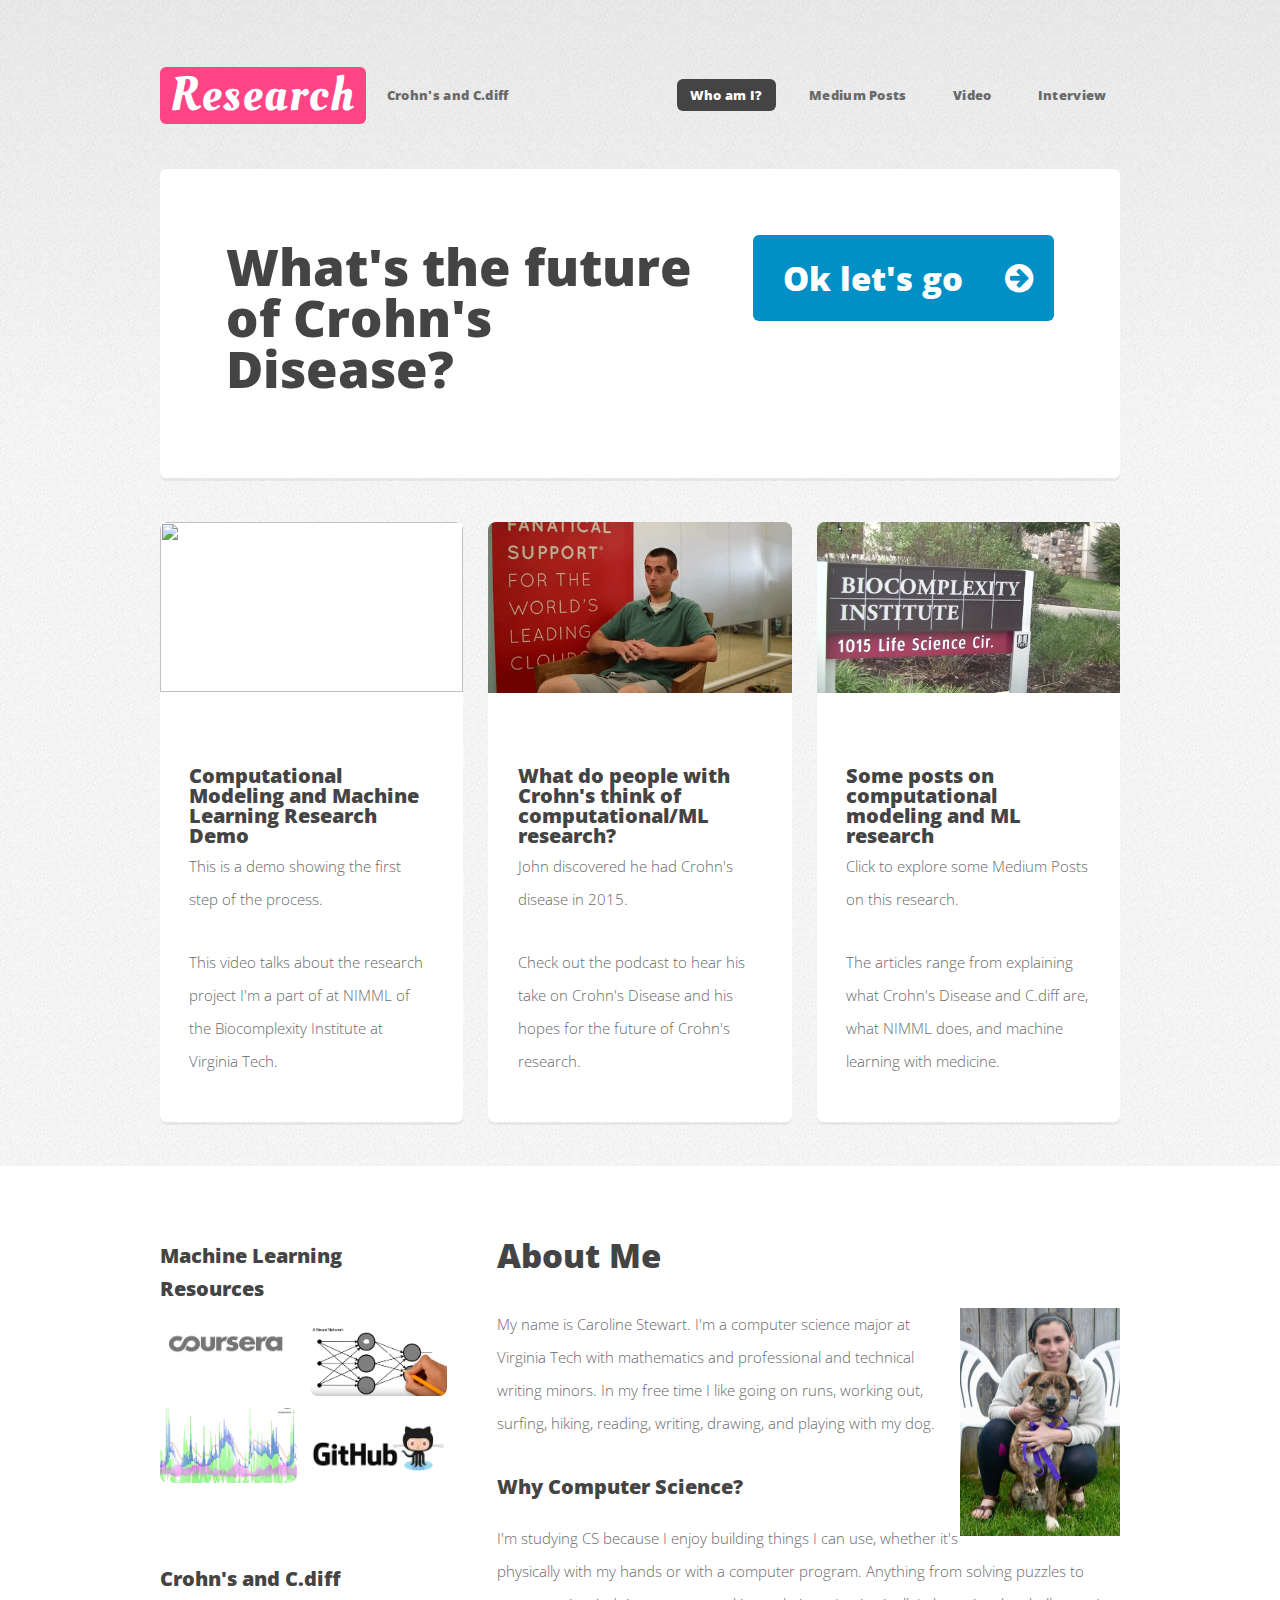
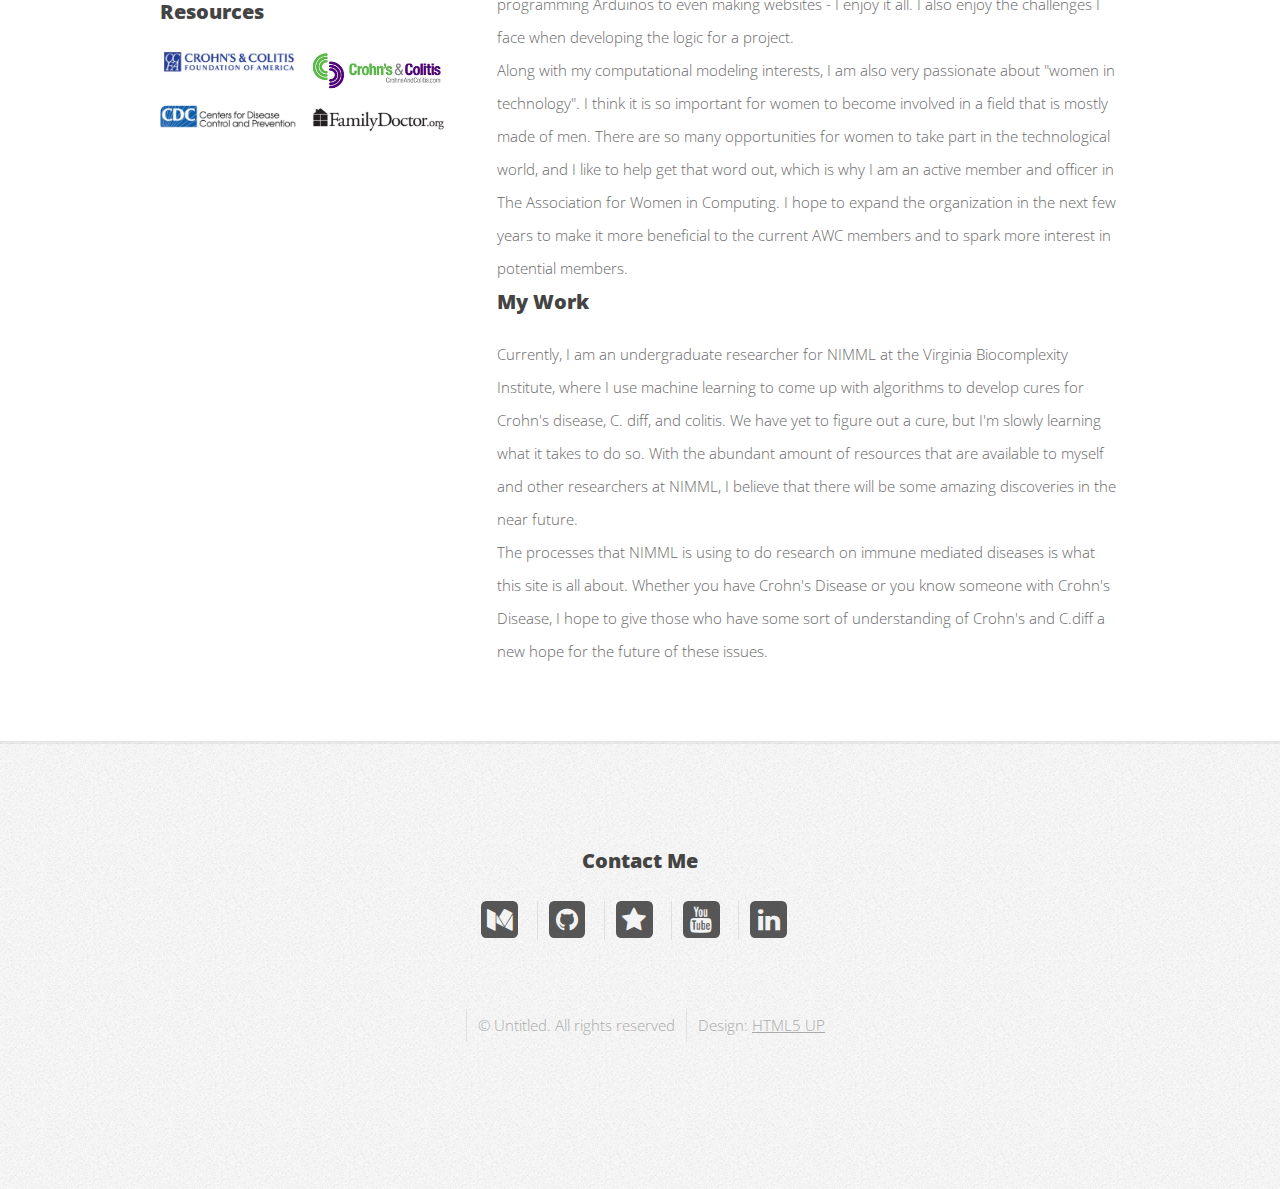
==== commit 2294d5c4: "make my website gr8 again" ====
--- a/index.html
+++ b/index.html
@@ -31,12 +31,12 @@
 								<ul>
 									<li class="current"><a href="#jump">Who am I?</a></li>
 									<li>
-										<a href="#">Medium Posts</a>
+										<a href="medium1.html">Medium Posts</a>
 										<ul>
-											<li><a href="medium1.html">Understanding IBD: Crohn’s Disease and C. diff</a></li>
-											<li><a href="#">What is NIMML?</a></li>
+											<li><a href="https://medium.com/@stewartca888/understanding-ibd-crohns-disease-and-c-diff-2e9dccc93cc3#.1irvmr6tb">Understanding IBD: Crohn’s Disease and C. diff</a></li>
+											<li><a href="https://medium.com/@stewartca888/what-is-nimml-e96ae0623603#.5wzqd4wnk">What is NIMML?</a></li>
 											<li>
-												<a href="#">Machine Learning and Medicine</a>
+												<a href="https://medium.com/@stewartca888/machine-learning-and-medicine-36955239cc47#.ikyejdjjd">Machine Learning and Medicine</a>
 												<!--<ul>
 													<li><a href="#">Lorem ipsum dolor</a></li>
 													<li><a href="#">Phasellus consequat</a></li>
@@ -44,7 +44,6 @@
 													<li><a href="#">Etiam dolore nisl</a></li>
 												</ul>-->
 											</li>
-											<li><a href="#">Host Responses to C.diff</a></li>
 											<li><a href="#">Research Summary: Tying It All Together</a></li>
 
 										</ul>
@@ -83,7 +82,7 @@
 
 								<!-- Box -->
 									<section class="box feature">
-										<a href="#" class="image featured"><img src="images/fileparser.gif" alt="" /></a>
+										<a href="#" class="image featured"><img src="images/fileparser.gif" height="170px" alt="" /></a>
 										<div class="inner">
 											<header>
 												<h2>Computational Modeling and Machine Learning Research Demo</h2>
@@ -102,10 +101,12 @@
 										<a href="#" class="image featured"><img src="images/jon.gif" alt="" /></a>
 										<div class="inner">
 											<header>
-												<h2>What do people with Crohn's think of this research?</h2>
+												<h2>What do people with Crohn's think of computational/ML research?</h2>
 												<!--<p>Listen to what John Volk has to say.</p>-->
+
+											<p>John discovered he had Crohn's disease in 2015.</p>
 											</header>
-											<p>John discovered he had Crohn's disease in 2015. Check out the podcast to hear his story on Crohn's.</p>
+											<p> Check out the podcast to hear his take on Crohn's Disease and his hopes for the future of Crohn's research.</p>
 										</div>
 									</section>
 
@@ -117,9 +118,10 @@
 										<a href="#" class="image featured"><img src="images/VBI.JPG" alt=""></a>
 										<div class="inner">
 											<header>
-												<h2>Some posts on this research</h2>
-												<p>Here are some Medium posts I've written over the past few months on this topic. The articles range from explaining what Crohn's Disease and C.diff are, what NIMML does, and machine learning with medicine.</p>
+												<h2>Some posts on computational modeling and ML research</h2>
+												<p>Click to explore some Medium Posts on this research.</p>
 											</header>
+											<p> The articles range from explaining what Crohn's Disease and C.diff are, what NIMML does, and machine learning with medicine.</p>
 										</div>
 									</section>
 
@@ -146,14 +148,31 @@
 													<div class="6u"><span title="josephmisiti's 'Awesome Machine Learning' GitHub Blogs and Posts"><a href="https://github.com/josephmisiti/awesome-machine-learning" target="_blank" class="image fit"><img src="images/GH.png" alt="" /></a></span></div>
 
 													<!--<div class="6u"><a href="#" class="image fit"><img src="images/pic06.jpg" alt="" /></a></div>-->
-													<!--<div class="6u"><a href="#" class="image fit"><img src="images/pic07.jpg" alt="" /></a></div>
+													<!--<div class="6u"><a href="#" class="image fit"><img src="images/pic07.jpg" alt="" /></a></div>-->
 												</div>
 											</div>
-											<a href="#" class="button icon fa-file-text-o">More</a>-->
 										</section>
-									</div>
-
-							</div>
+
+													<section class="widget thumbnails">
+														<h3>Crohn's and C.diff Resources</h3>
+														<div class="grid">
+															<div class="row 50%">
+																<div class="6u"><span title="Crohn's and Colitis Foundation of America"><a href="http://www.ccfa.org/" target="_blank" class="image fit"><img src="images/foundation.JPG" alt="" /></a></span></div>
+																<div class="6u"><span title="Crohn's and Colitis"><a href="https://www.crohnsandcolitis.com/" target="_blank" class="image fit"><img src="images/crohnsandcolitis.JPG" alt="" /></a></span></div>
+																<div class="6u"><span title="Clostridium difficile Infection Information for Patients"><a href="http://www.cdc.gov/hai/organisms/cdiff/cdiff-patient.html" target="_blank" class="image fit"><img src="images/cdc2.JPG" alt="" /></a></span></div>
+																<div class="6u"><span title="Clostridium difficile (C. diff.) Infection"><a href="http://familydoctor.org/familydoctor/en/diseases-conditions/clostridium-difficile-infection.printerview.all.html" target="_blank" class="image fit"><img src="images/fam.JPG" alt="" /></a></span></div>
+
+																<!--<div class="6u"><a href="#" class="image fit"><img src="images/pic06.jpg" alt="" /></a></div>-->
+																<!--<div class="6u"><a href="#" class="image fit"><img src="images/pic07.jpg" alt="" /></a></div>-->
+															</div>
+														</div>
+													</section>
+												</div>
+										</div>
+
+
+
+
 							<div class="8u 12u(medium) important(medium)">
 
 								<!-- Content -->
@@ -187,71 +206,19 @@
 				<div id="footer-wrapper">
 					<footer id="footer" class="container">
 						<div class="row">
-							<div class="3u 6u(medium) 12u$(small)">
-
-								<!-- Links -->
-									<section class="widget links">
-										<h3>Random Stuff</h3>
-										<ul class="style2">
-											<li><a href="#">Etiam feugiat condimentum</a></li>
-											<li><a href="#">Aliquam imperdiet suscipit odio</a></li>
-											<li><a href="#">Sed porttitor cras in erat nec</a></li>
-											<li><a href="#">Felis varius pellentesque potenti</a></li>
-											<li><a href="#">Nullam scelerisque blandit leo</a></li>
-										</ul>
-									</section>
-
-							</div>
-							<div class="3u 6u$(medium) 12u$(small)">
-
-								<!-- Links -->
-									<section class="widget links">
-										<h3>Random Stuff</h3>
-										<ul class="style2">
-											<li><a href="#">Etiam feugiat condimentum</a></li>
-											<li><a href="#">Aliquam imperdiet suscipit odio</a></li>
-											<li><a href="#">Sed porttitor cras in erat nec</a></li>
-											<li><a href="#">Felis varius pellentesque potenti</a></li>
-											<li><a href="#">Nullam scelerisque blandit leo</a></li>
-										</ul>
-									</section>
-
-							</div>
-							<div class="3u 6u(medium) 12u$(small)">
-
-								<!-- Links -->
-									<section class="widget links">
-										<h3>Random Stuff</h3>
-										<ul class="style2">
-											<li><a href="#">Etiam feugiat condimentum</a></li>
-											<li><a href="#">Aliquam imperdiet suscipit odio</a></li>
-											<li><a href="#">Sed porttitor cras in erat nec</a></li>
-											<li><a href="#">Felis varius pellentesque potenti</a></li>
-											<li><a href="#">Nullam scelerisque blandit leo</a></li>
-										</ul>
-									</section>
-
-							</div>
-							<div class="3u 6u$(medium) 12u$(small)">
-
-								<!-- Contact -->
-									<section class="widget contact last">
-										<h3>Contact Me</h3>
-										<ul>
-											<li><a href="https://medium.com/@stewartca888" target="_blank" class="icon fa-medium"><span class="label">Twitter</span></a></li>
-											<li><a href="https://github.com/scarol8" target="_blank" class="icon fa-github"><span class="label">GitHub</span></a></li>
-											<li><a href="http://www.purpleocity.com/" target="_blank" class="icon fa-star"><span class="label">Personal Website</span></a></li>
-											<li><a href="https://www.youtube.com/watch?v=AS0O5zpLHaY" target="_blank" class="icon fa-youtube"><span class="label">Youtube</span></a></li>
-											<li><a href="https://www.linkedin.com/in/caroline-stewart-678530105" target="_blank" class="icon fa-linkedin"><span class="label">LinkedIn</span></a></li>
-										</ul>
-									</section>
-
-							</div>
-						</div>
-						<div class="row">
 							<div class="12u">
 								<div id="copyright">
 									<ul class="menu">
+										<section class="widget contact last">
+											<h3>Contact Me</h3>
+											<ul>
+												<li><a href="https://medium.com/@stewartca888" target="_blank" class="icon fa-medium"><span class="label">Twitter</span></a></li>
+												<li><a href="https://github.com/scarol8" target="_blank" class="icon fa-github"><span class="label">GitHub</span></a></li>
+												<li><a href="http://www.purpleocity.com/" target="_blank" class="icon fa-star"><span class="label">Personal Website</span></a></li>
+												<li><a href="https://www.youtube.com/watch?v=AS0O5zpLHaY" target="_blank" class="icon fa-youtube"><span class="label">Youtube</span></a></li>
+												<li><a href="https://www.linkedin.com/in/caroline-stewart-678530105" target="_blank" class="icon fa-linkedin"><span class="label">LinkedIn</span></a></li>
+											</ul>
+										</section>
 										<li>&copy; Untitled. All rights reserved</li><li>Design: <a href="http://html5up.net">HTML5 UP</a></li>
 									</ul>
 								</div>
--- a/assets/css/main.css
+++ b/assets/css/main.css
@@ -1566,14 +1566,23 @@
 			border-radius: 8px;
 		}
 
+
 		.image.fit {
 			display: block;
 			width: 100%;
+			position: relative;
+		}
+		.image.fit2 {
+			display: block;
+			width: 67%;
+			position: relative;
+
 		}
 
 		.image.featured {
 			display: block;
 			width: 100%;
+			height: 185px;
 			margin: 0 0 2.5em 0;
 		}
 
@@ -1851,7 +1860,7 @@
 	}
 
 	#footer-wrapper {
-		padding: 6em 0 8em 0;
+		padding: 3em 0 8em 0;
 	}
 
 /* Header */
@@ -1932,6 +1941,7 @@
 				background: #444;
 				color: #fff;
 			}
+			
 
 	.dropotron {
 		background: #fff;
@@ -2166,7 +2176,7 @@
 			}
 
 			#footer-wrapper {
-				padding: 6em 0 4em 0;
+				padding: 3em 0 4em 0;
 			}
 
 		/* Header */
@@ -2587,4 +2597,4 @@
 				text-align: left;
 			}
 
-	}+	}
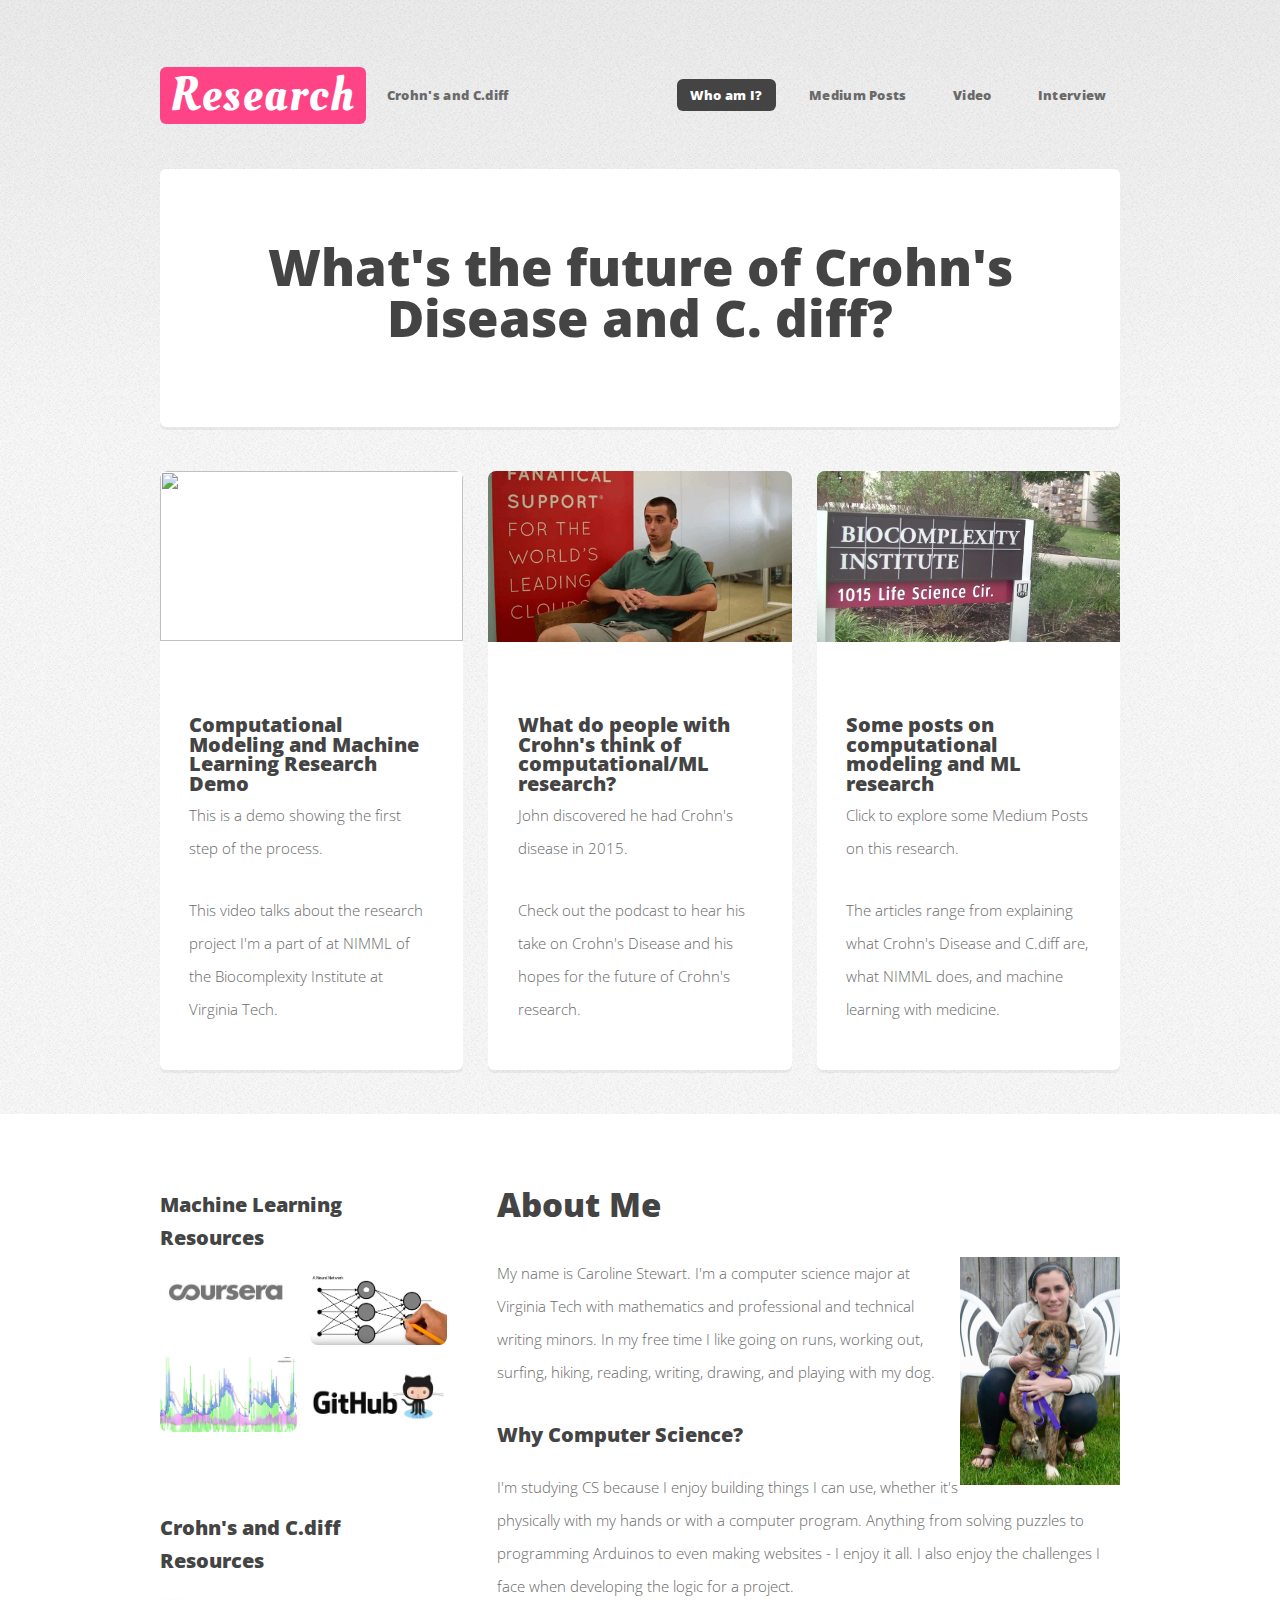
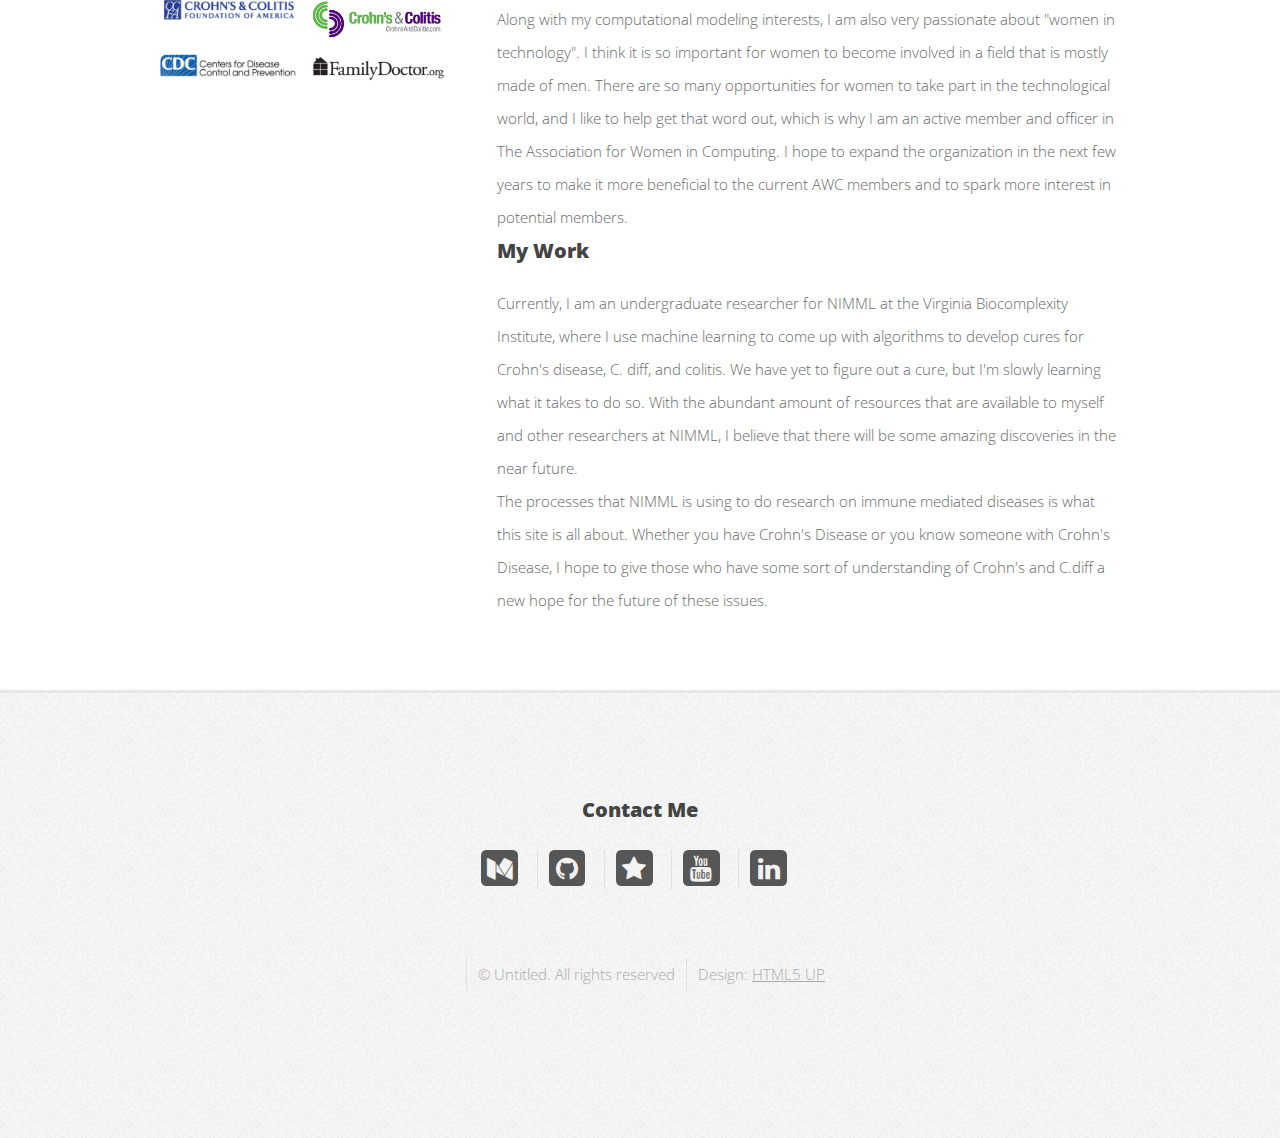
==== commit 9b1bbc4c: "make the site look g0000d" ====
--- a/index.html
+++ b/index.html
@@ -37,14 +37,9 @@
 											<li><a href="https://medium.com/@stewartca888/what-is-nimml-e96ae0623603#.5wzqd4wnk">What is NIMML?</a></li>
 											<li>
 												<a href="https://medium.com/@stewartca888/machine-learning-and-medicine-36955239cc47#.ikyejdjjd">Machine Learning and Medicine</a>
-												<!--<ul>
-													<li><a href="#">Lorem ipsum dolor</a></li>
-													<li><a href="#">Phasellus consequat</a></li>
-													<li><a href="#">Magna phasellus</a></li>
-													<li><a href="#">Etiam dolore nisl</a></li>
-												</ul>-->
+
 											</li>
-											<li><a href="#">Research Summary: Tying It All Together</a></li>
+											<li><a href="https://medium.com/@stewartca888/why-research-alternatives-to-antibotics-8d4d3b4fd770#.tchqskzex">Why Research Alternatives to Antibotics?</a></li>
 
 										</ul>
 									</li>
@@ -60,16 +55,9 @@
 			<!-- Banner -->
 				<div id="banner-wrapper">
 					<div id="banner" class="box container">
-						<div class="row">
-							<div class="7u 12u(medium)">
-								<h2>What's the future of Crohn's Disease?</h2>
-							</div>
-							<div class="5u 12u(medium)">
-								<ul>
-									<li><a href="#" class="button big icon fa-arrow-circle-right">Ok let's go</a></li>
-									<!--<li><a href="#" class="button alt big icon fa-question-circle">More info</a></li>-->
-								</ul>
-							</div>
+
+								<center><h2>What's the future of Crohn's Disease and C. diff?</h2></center>
+
 						</div>
 					</div>
 				</div>
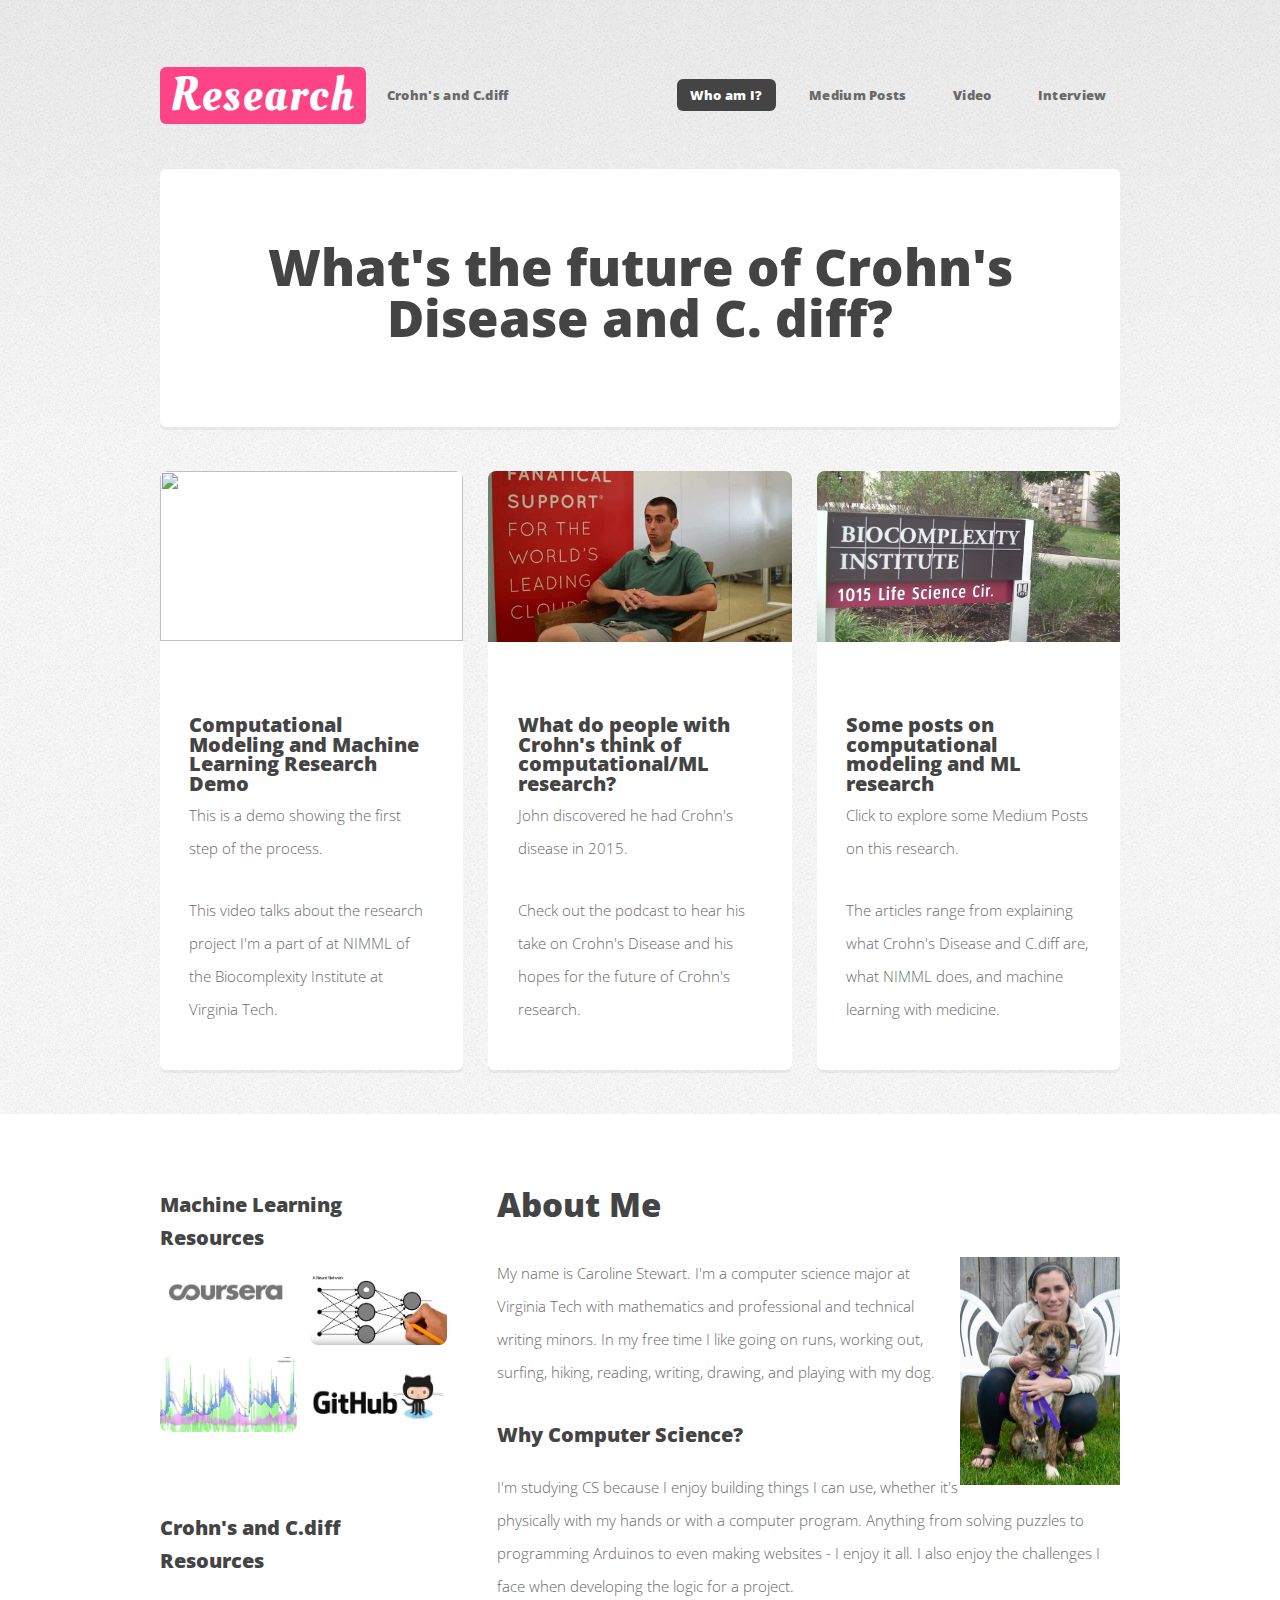
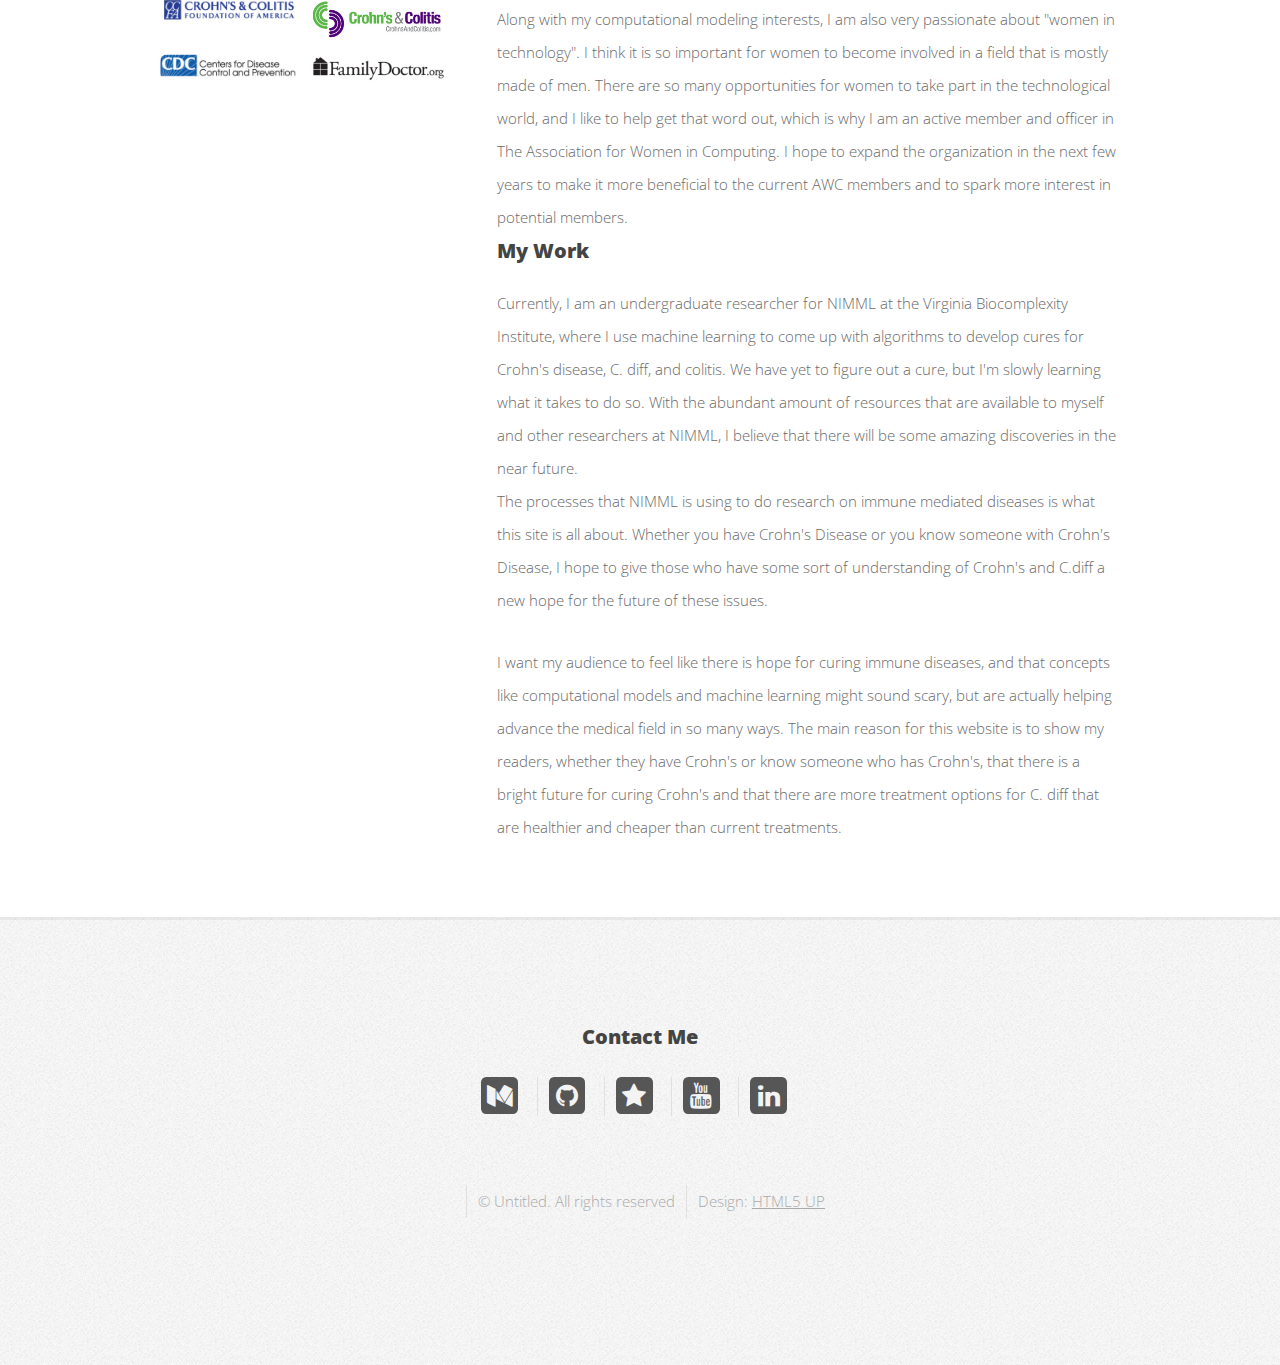
==== commit c3a53eeb: "Hopefully Final Site but probs not" ====
--- a/index.html
+++ b/index.html
@@ -70,7 +70,7 @@
 
 								<!-- Box -->
 									<section class="box feature">
-										<a href="#" class="image featured"><img src="images/fileparser.gif" height="170px" alt="" /></a>
+										<a href="left-sidebar.html" class="image featured"><img src="images/fileparser.gif" height="170px" alt="" /></a>
 										<div class="inner">
 											<header>
 												<h2>Computational Modeling and Machine Learning Research Demo</h2>
@@ -86,7 +86,7 @@
 								<!-- Box -->
 									<section class="box feature">
 
-										<a href="#" class="image featured"><img src="images/jon.gif" alt="" /></a>
+										<a href="right-sidebar.html" class="image featured"><img src="images/jon.gif" alt="" /></a>
 										<div class="inner">
 											<header>
 												<h2>What do people with Crohn's think of computational/ML research?</h2>
@@ -103,7 +103,7 @@
 
 								<!-- Box -->
 									<section class="box feature">
-										<a href="#" class="image featured"><img src="images/VBI.JPG" alt=""></a>
+										<a href="medium1.html" class="image featured"><img src="images/VBI.JPG" alt=""></a>
 										<div class="inner">
 											<header>
 												<h2>Some posts on computational modeling and ML research</h2>
@@ -181,6 +181,10 @@
 								      We have yet to figure out a cure, but I'm slowly learning what it takes to do so. With the abundant amount of resources that are available to myself and other researchers at NIMML, I believe that there will be some amazing discoveries in the near future.<br>
 											The processes that NIMML is using to do research on immune mediated diseases is what this site is all about. Whether you have Crohn's Disease or you know someone with Crohn's Disease, I hope to give those who have some sort of understanding of Crohn's and C.diff a new hope for the future of these issues.
 											</p>
+
+											<p>I want my audience to feel like there is hope for curing immune diseases, and that concepts like computational models and machine learning might sound scary, but are actually helping advance the medical field in so many ways.
+											The main reason for this website is to show my readers, whether they have Crohn's or know someone who has Crohn's, that there is a bright future for curing Crohn's and that there are more treatment options for C. diff that are healthier and cheaper than current treatments.
+											</p>
 											<!--<a href="#" class="button icon fa-arrow-circle-right">Continue Reading</a>-->
 										</section>
 									</div>
@@ -203,7 +207,7 @@
 												<li><a href="https://medium.com/@stewartca888" target="_blank" class="icon fa-medium"><span class="label">Twitter</span></a></li>
 												<li><a href="https://github.com/scarol8" target="_blank" class="icon fa-github"><span class="label">GitHub</span></a></li>
 												<li><a href="http://www.purpleocity.com/" target="_blank" class="icon fa-star"><span class="label">Personal Website</span></a></li>
-												<li><a href="https://www.youtube.com/watch?v=AS0O5zpLHaY" target="_blank" class="icon fa-youtube"><span class="label">Youtube</span></a></li>
+												<li><a href="https://www.youtube.com/watch?v=_FENJ0RJkyc&feature=youtu.be" target="_blank" class="icon fa-youtube"><span class="label">Youtube</span></a></li>
 												<li><a href="https://www.linkedin.com/in/caroline-stewart-678530105" target="_blank" class="icon fa-linkedin"><span class="label">LinkedIn</span></a></li>
 											</ul>
 										</section>
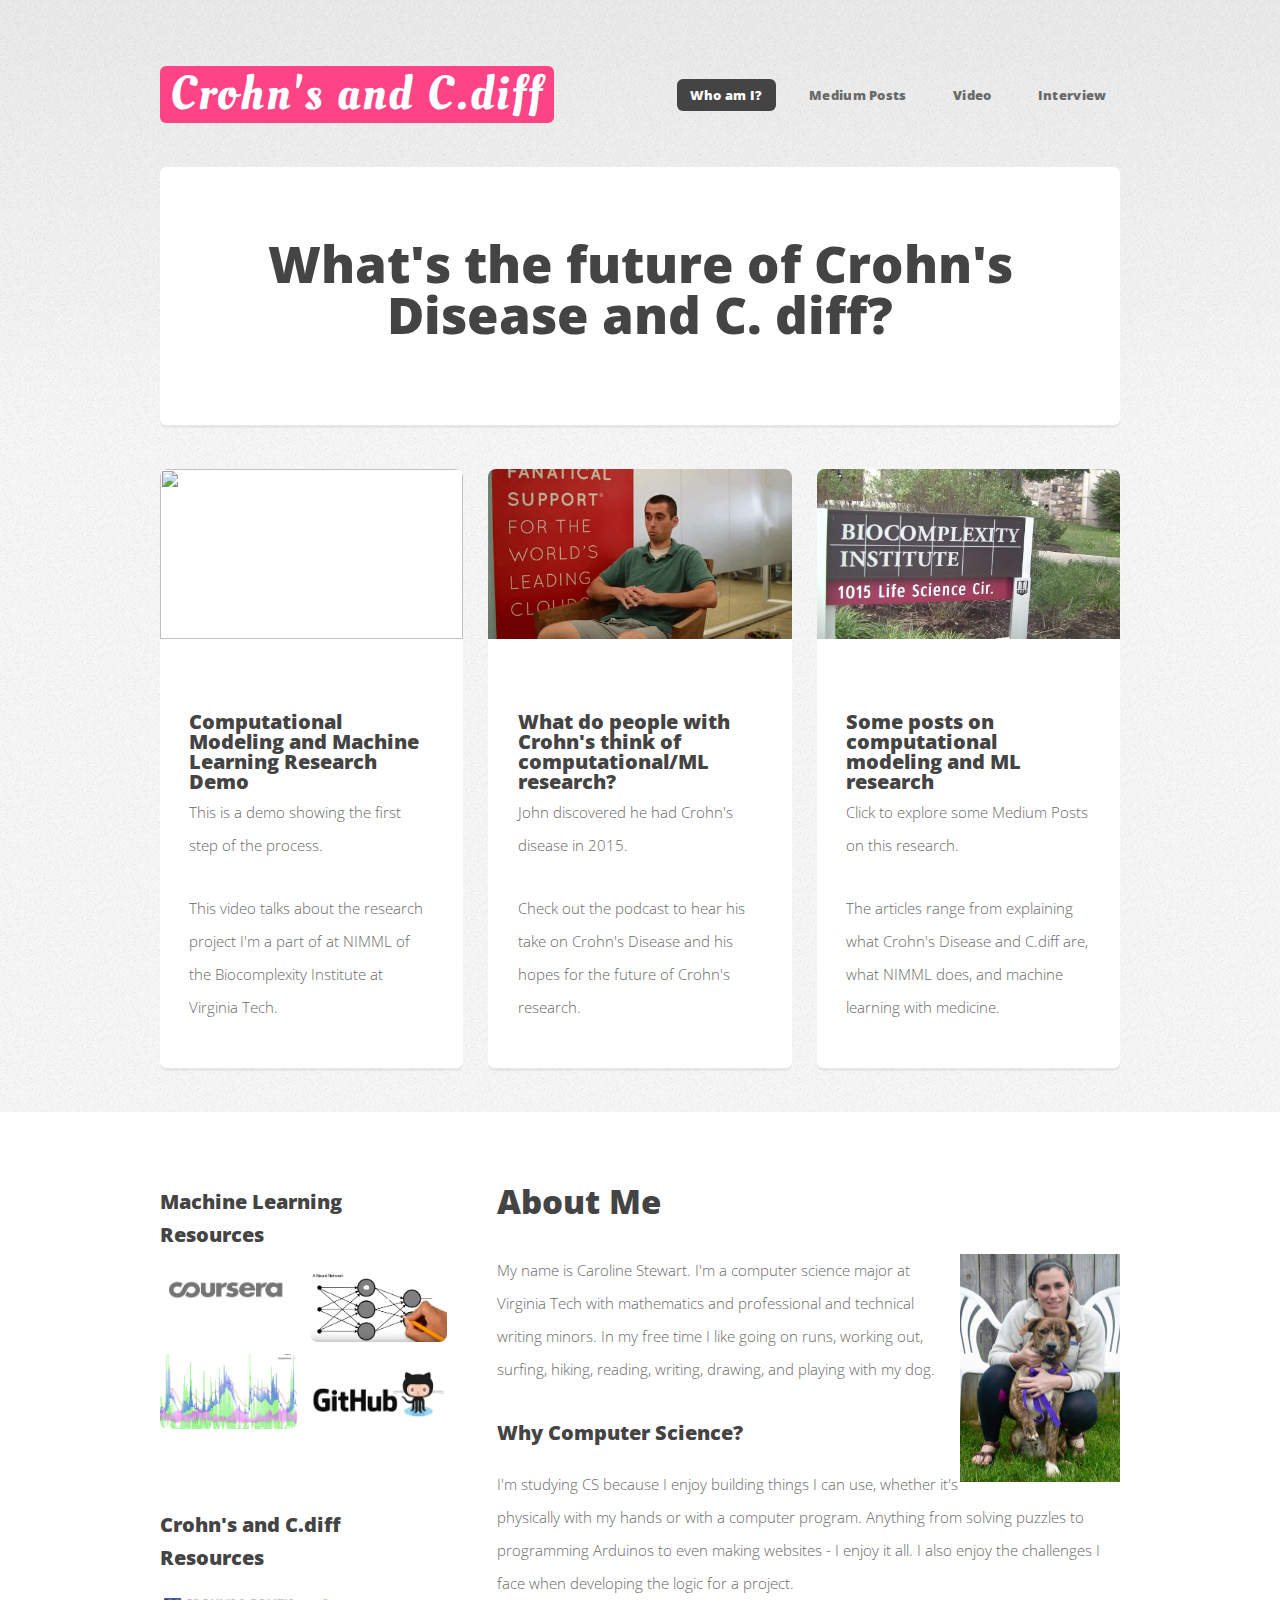
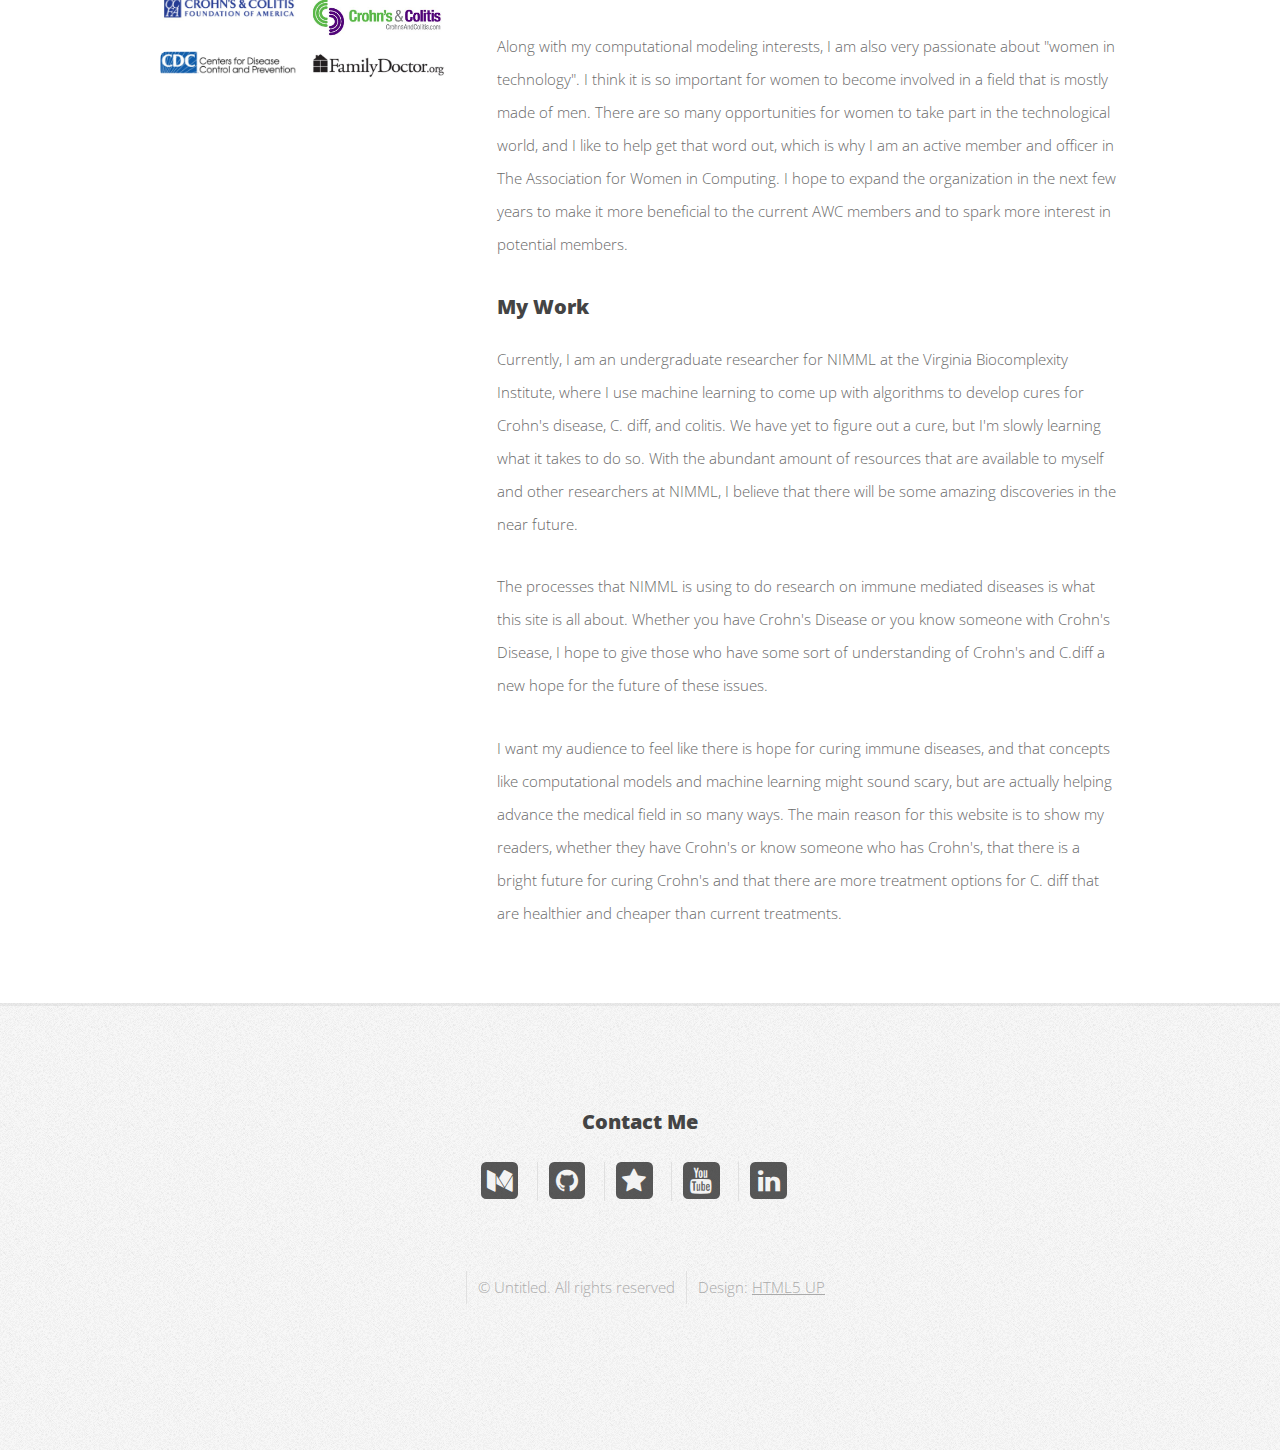
==== commit ec36c197: "audacity cahnges" ====
--- a/index.html
+++ b/index.html
@@ -22,8 +22,7 @@
 
 						<!-- Logo -->
 							<div id="logo">
-								<h1><a href="index.html">Research</a></h1>
-								<span>Crohn's and C.diff</span>
+								<h1><a href="index.html">Crohn's and C.diff</a></h1>
 							</div>
 
 						<!-- Nav -->
@@ -168,18 +167,18 @@
 										<section class="last">
 											<h2><A NAME="jump">About Me</A></h2>
 											<p><img src="images/yogi.jpg" alt="Yogi" align="right" style="width:160px;height:228px;">My name is Caroline Stewart. I'm a computer science major at Virginia Tech with mathematics and professional and technical writing minors.
-												In my free time I like going on runs, working out, surfing, hiking, reading, writing, drawing, and playing with my dog. <br>
+												In my free time I like going on runs, working out, surfing, hiking, reading, writing, drawing, and playing with my dog. </p>
 											<h3>Why Computer Science?</h3>
-											I'm studying CS because I enjoy building things I can use, whether it's physically with my hands or with a computer program.
+											<p>I'm studying CS because I enjoy building things I can use, whether it's physically with my hands or with a computer program.
 											Anything from solving puzzles to programming Arduinos to even making websites - I enjoy it all.
-											I also enjoy the challenges I face when developing the logic for a project.<br>
-											Along with my computational modeling interests, I am also very passionate about "women in technology". I think it is so important for women to become involved in a field that is mostly made of men.
+											I also enjoy the challenges I face when developing the logic for a project.</p>
+											<p>Along with my computational modeling interests, I am also very passionate about "women in technology". I think it is so important for women to become involved in a field that is mostly made of men.
 											There are so many opportunities for women to take part in the technological world, and I like to help get that word out, which is why I am an active member and officer in The Association for Women in Computing.
-											I hope to expand the organization in the next few years to make it more beneficial to the current AWC members and to spark more interest in potential members. <br>
+											I hope to expand the organization in the next few years to make it more beneficial to the current AWC members and to spark more interest in potential members. </p>
 											<h3>My Work</h3>
-								      Currently, I am an undergraduate researcher for NIMML at the Virginia Biocomplexity Institute, where I use machine learning to come up with algorithms to develop cures for Crohn's disease, C. diff, and colitis.
-								      We have yet to figure out a cure, but I'm slowly learning what it takes to do so. With the abundant amount of resources that are available to myself and other researchers at NIMML, I believe that there will be some amazing discoveries in the near future.<br>
-											The processes that NIMML is using to do research on immune mediated diseases is what this site is all about. Whether you have Crohn's Disease or you know someone with Crohn's Disease, I hope to give those who have some sort of understanding of Crohn's and C.diff a new hope for the future of these issues.
+								      <p>Currently, I am an undergraduate researcher for NIMML at the Virginia Biocomplexity Institute, where I use machine learning to come up with algorithms to develop cures for Crohn's disease, C. diff, and colitis.
+								      We have yet to figure out a cure, but I'm slowly learning what it takes to do so. With the abundant amount of resources that are available to myself and other researchers at NIMML, I believe that there will be some amazing discoveries in the near future.</p>
+											<p>The processes that NIMML is using to do research on immune mediated diseases is what this site is all about. Whether you have Crohn's Disease or you know someone with Crohn's Disease, I hope to give those who have some sort of understanding of Crohn's and C.diff a new hope for the future of these issues.
 											</p>
 
 											<p>I want my audience to feel like there is hope for curing immune diseases, and that concepts like computational models and machine learning might sound scary, but are actually helping advance the medical field in so many ways.
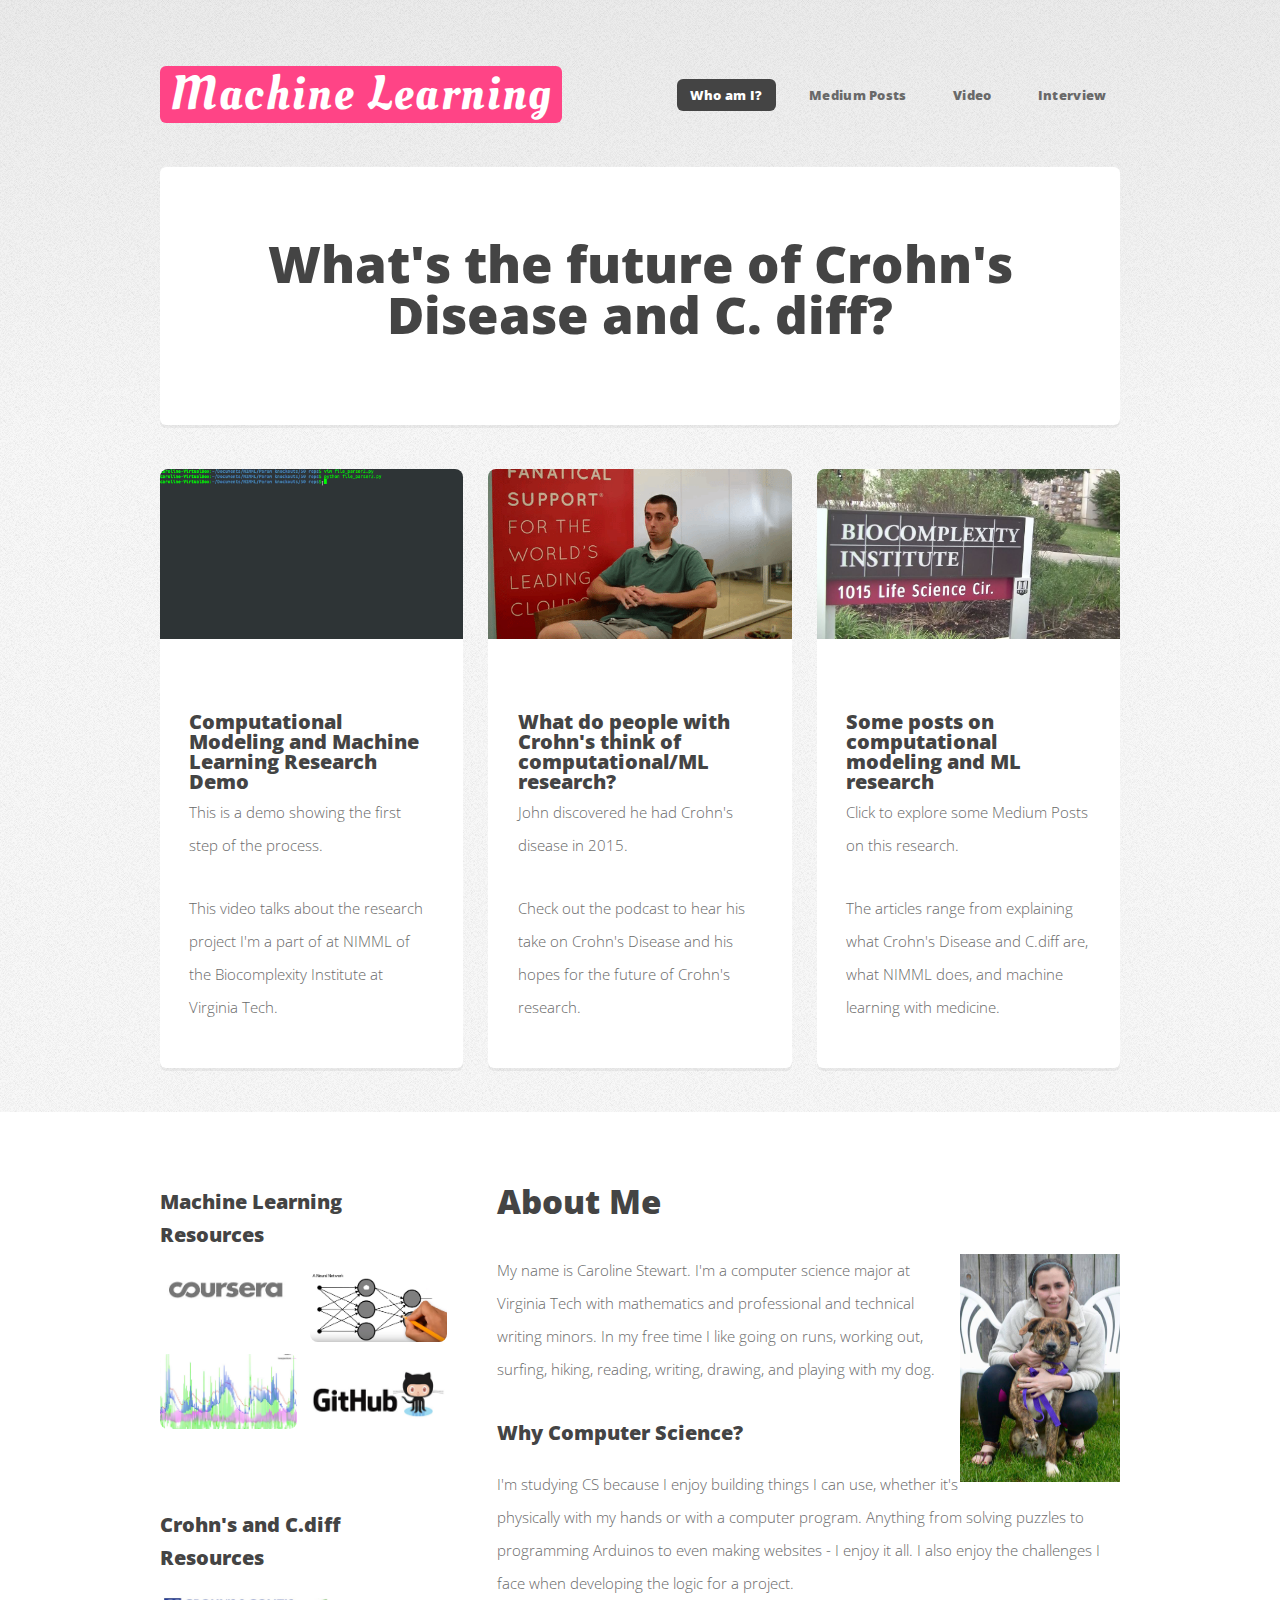
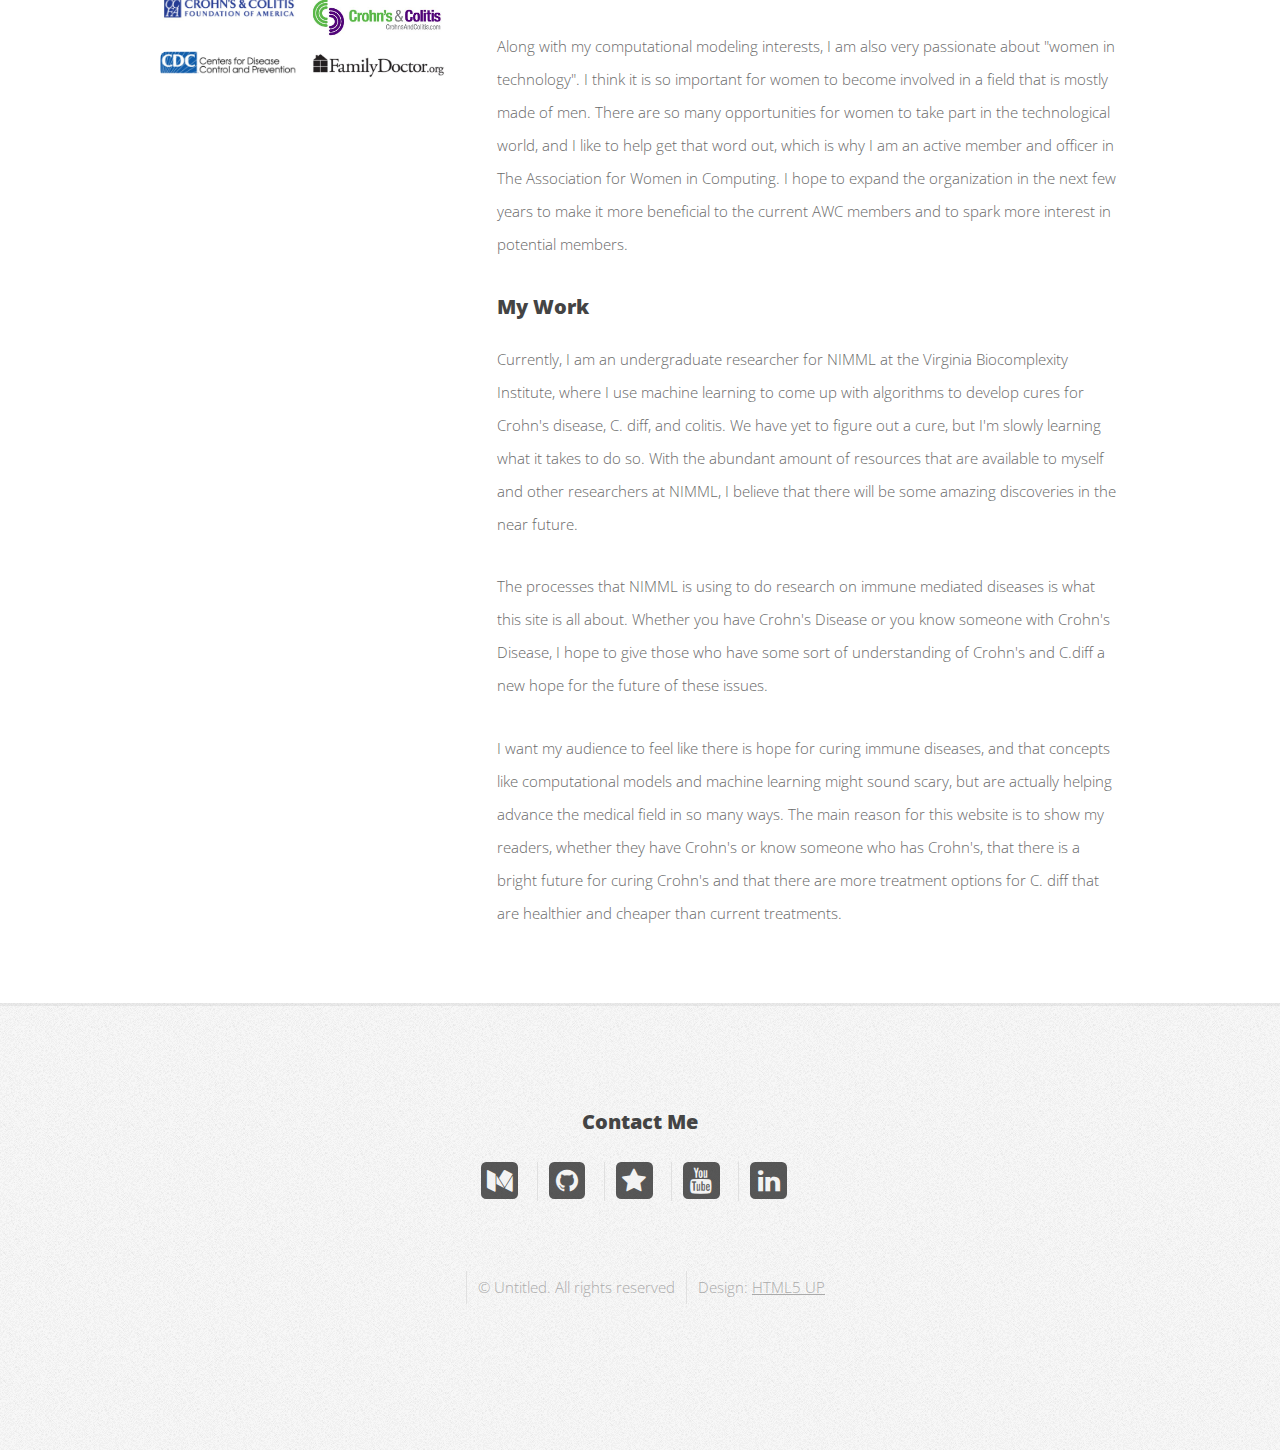
==== commit 4103f3c4: "pics same size on home" ====
--- a/index.html
+++ b/index.html
@@ -22,7 +22,7 @@
 
 						<!-- Logo -->
 							<div id="logo">
-								<h1><a href="index.html">Crohn's and C.diff</a></h1>
+								<h1><a href="index.html">Machine Learning</a></h1>
 							</div>
 
 						<!-- Nav -->
@@ -69,7 +69,8 @@
 
 								<!-- Box -->
 									<section class="box feature">
-										<a href="left-sidebar.html" class="image featured"><img src="images/fileparser.gif" height="170px" alt="" /></a>
+										<!--height="170px" -->
+										<a href="left-sidebar.html" class="image featured"><img src="images/ezgif.com-resize.gif" alt="" /></a>
 										<div class="inner">
 											<header>
 												<h2>Computational Modeling and Machine Learning Research Demo</h2>
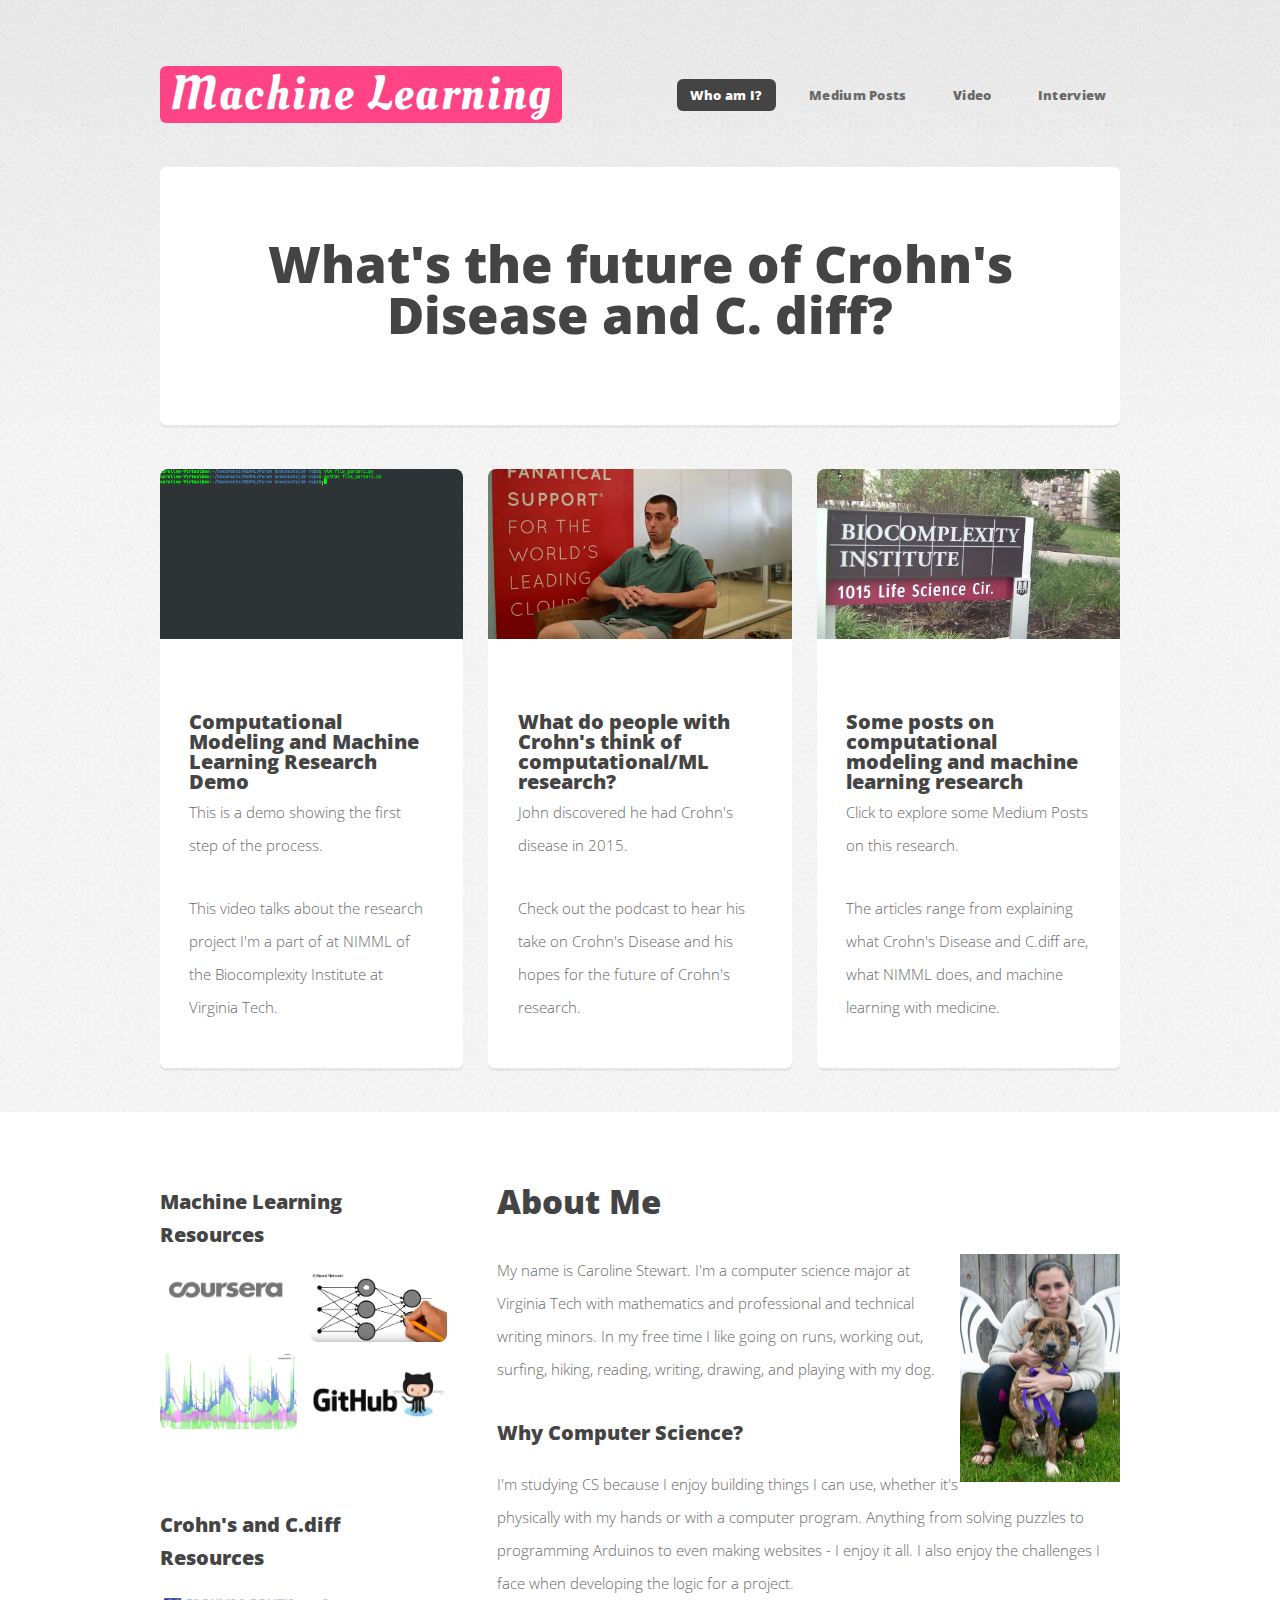
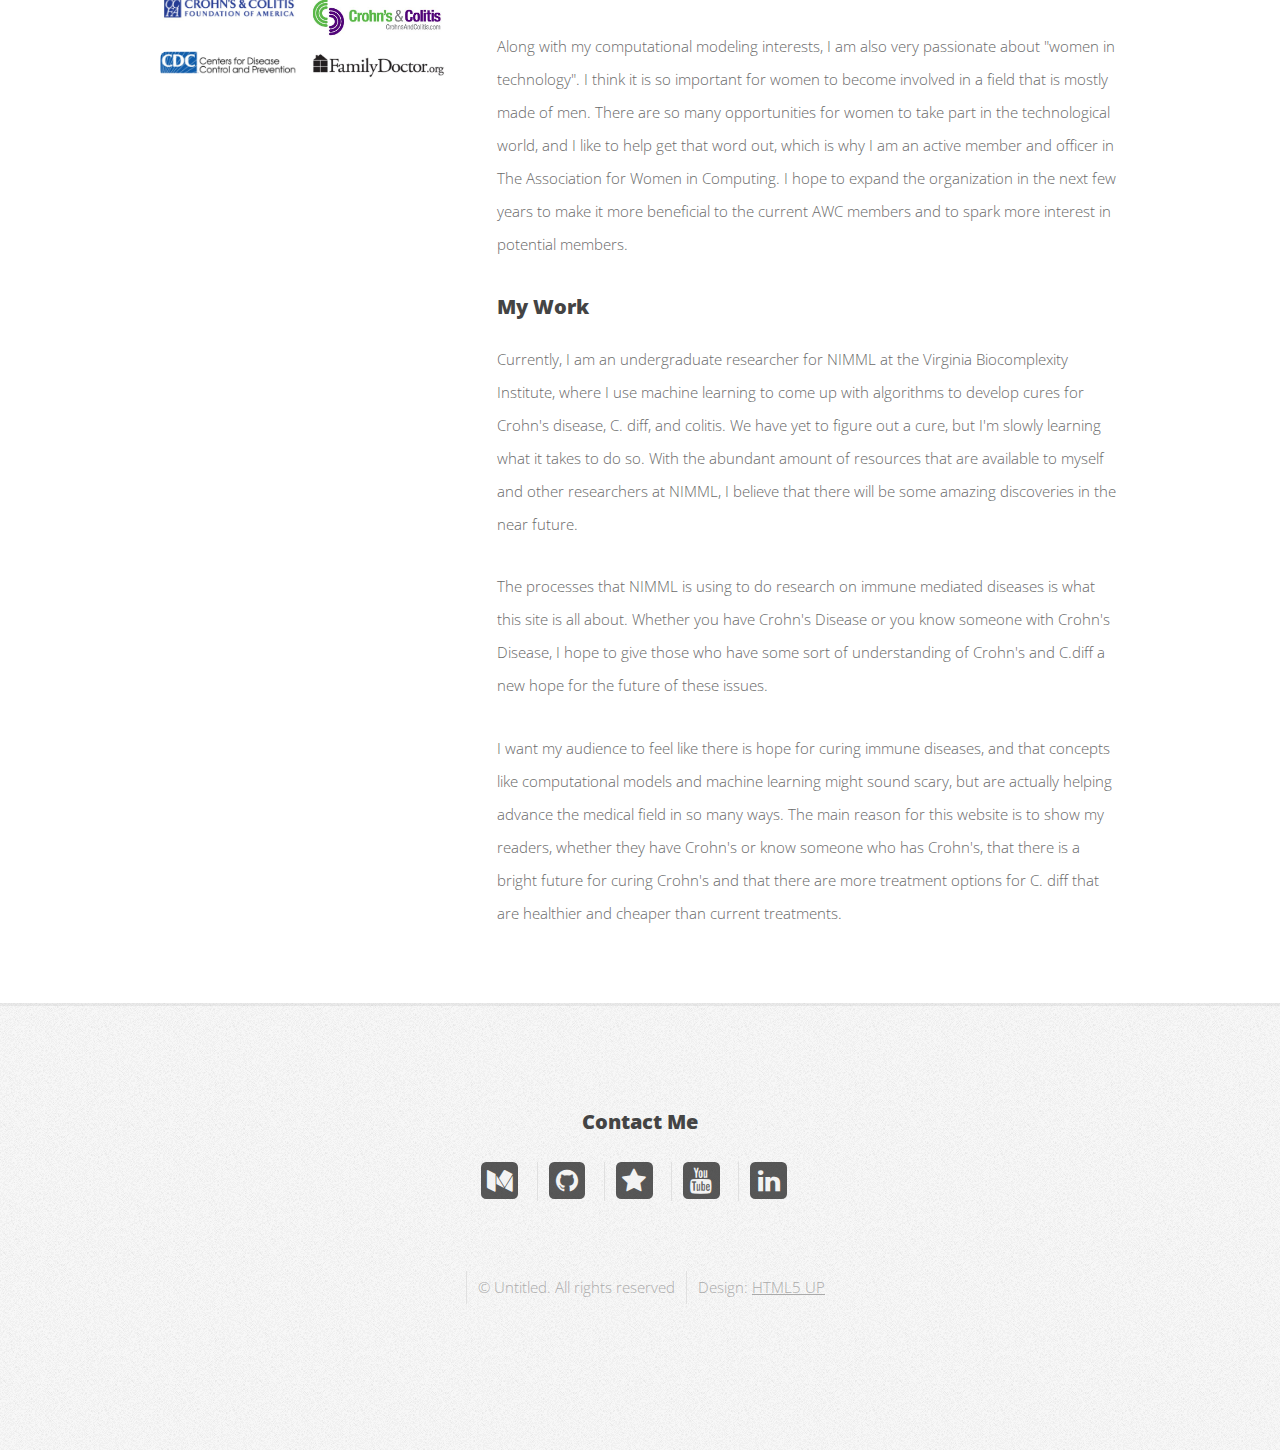
==== commit 5ecd467e: "sizing issues" ====
--- a/index.html
+++ b/index.html
@@ -106,7 +106,7 @@
 										<a href="medium1.html" class="image featured"><img src="images/VBI.JPG" alt=""></a>
 										<div class="inner">
 											<header>
-												<h2>Some posts on computational modeling and ML research</h2>
+												<h2>Some posts on computational modeling and machine learning research</h2>
 												<p>Click to explore some Medium Posts on this research.</p>
 											</header>
 											<p> The articles range from explaining what Crohn's Disease and C.diff are, what NIMML does, and machine learning with medicine.</p>
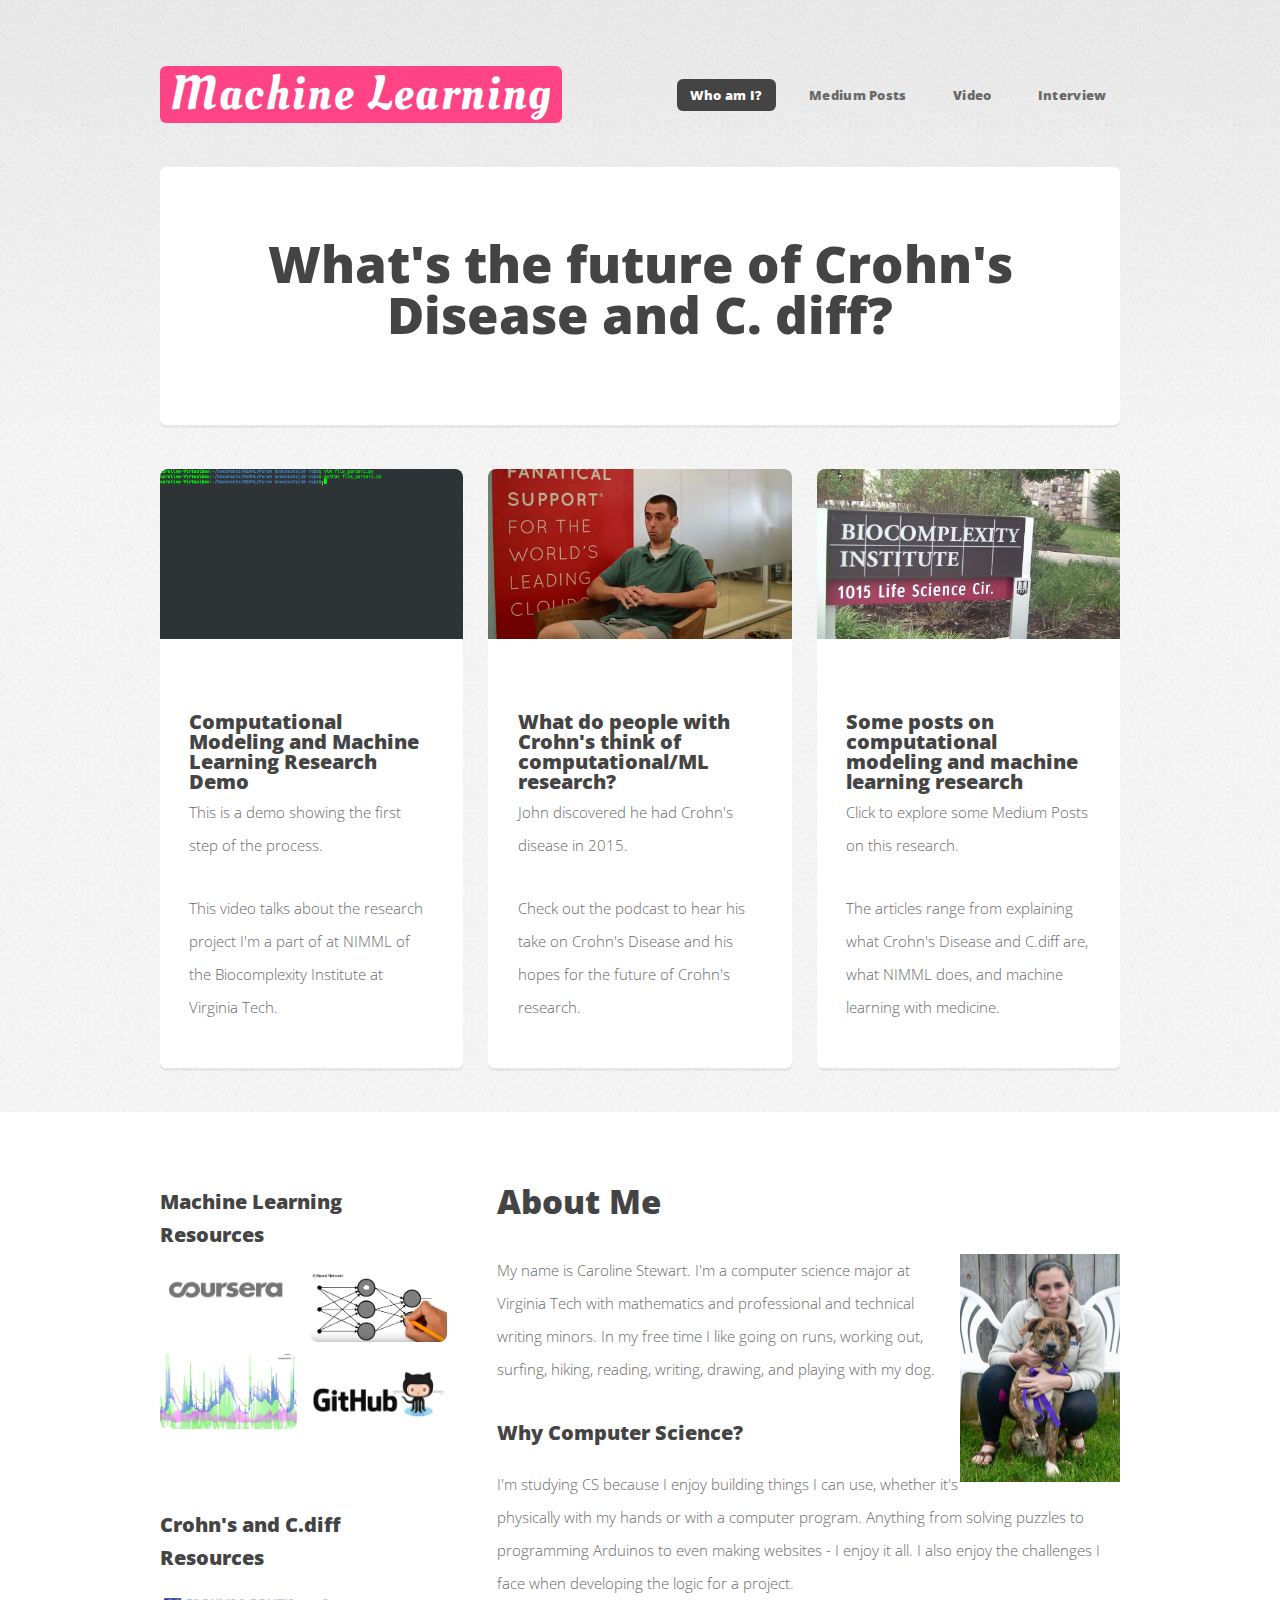
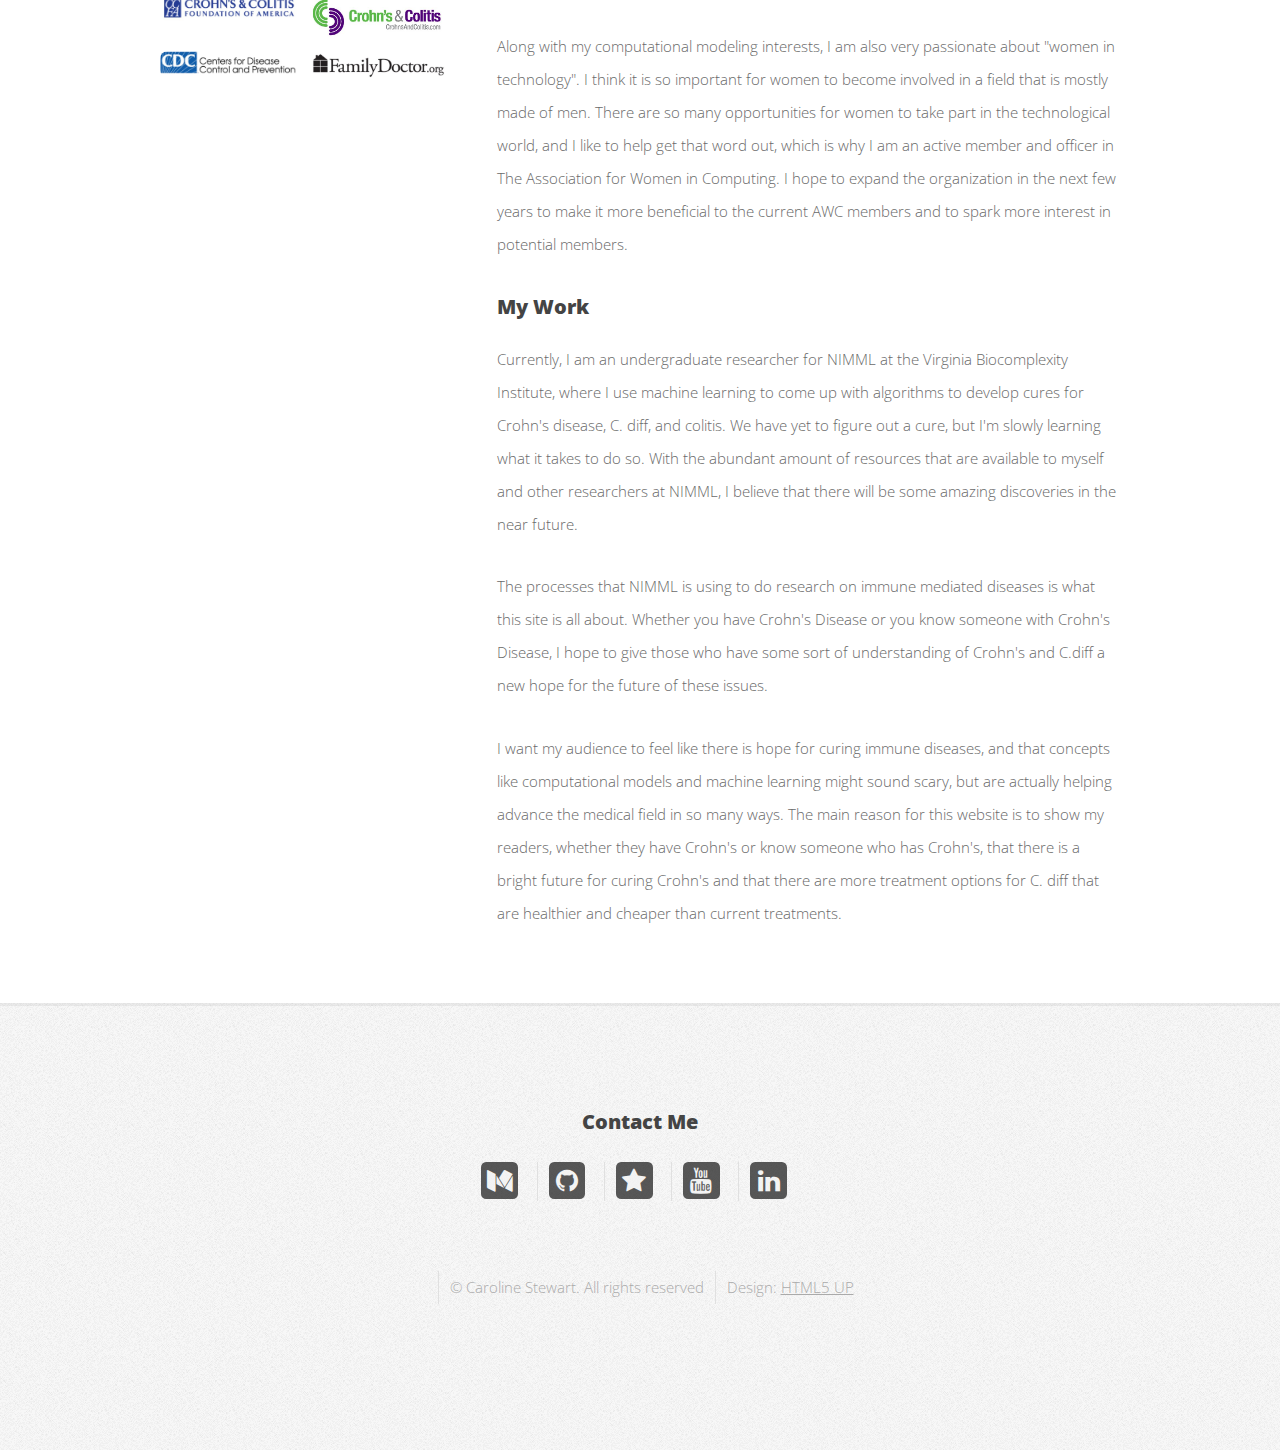
==== commit 9c298d88: "changing untitled to Caroline Stewart" ====
--- a/index.html
+++ b/index.html
@@ -211,7 +211,7 @@
 												<li><a href="https://www.linkedin.com/in/caroline-stewart-678530105" target="_blank" class="icon fa-linkedin"><span class="label">LinkedIn</span></a></li>
 											</ul>
 										</section>
-										<li>&copy; Untitled. All rights reserved</li><li>Design: <a href="http://html5up.net">HTML5 UP</a></li>
+										<li>&copy; Caroline Stewart. All rights reserved</li><li>Design: <a href="http://html5up.net">HTML5 UP</a></li>
 									</ul>
 								</div>
 							</div>
